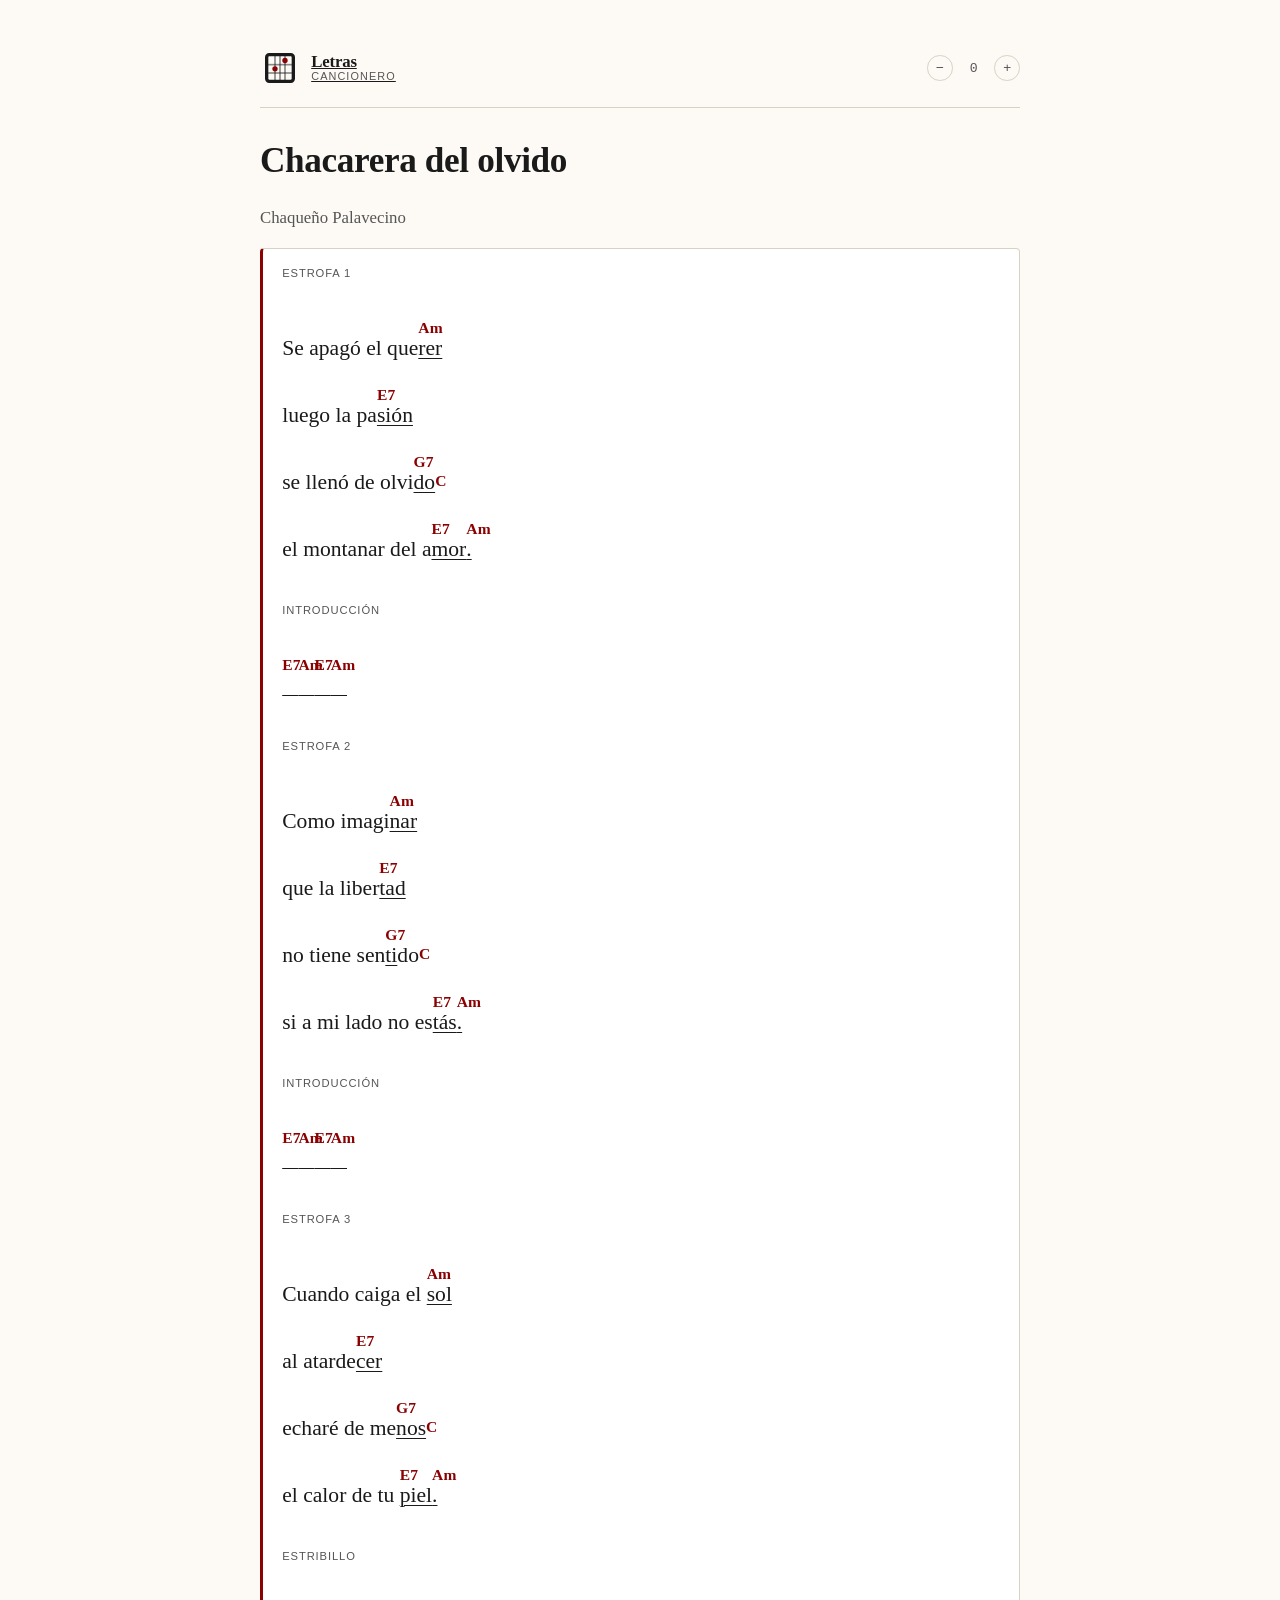
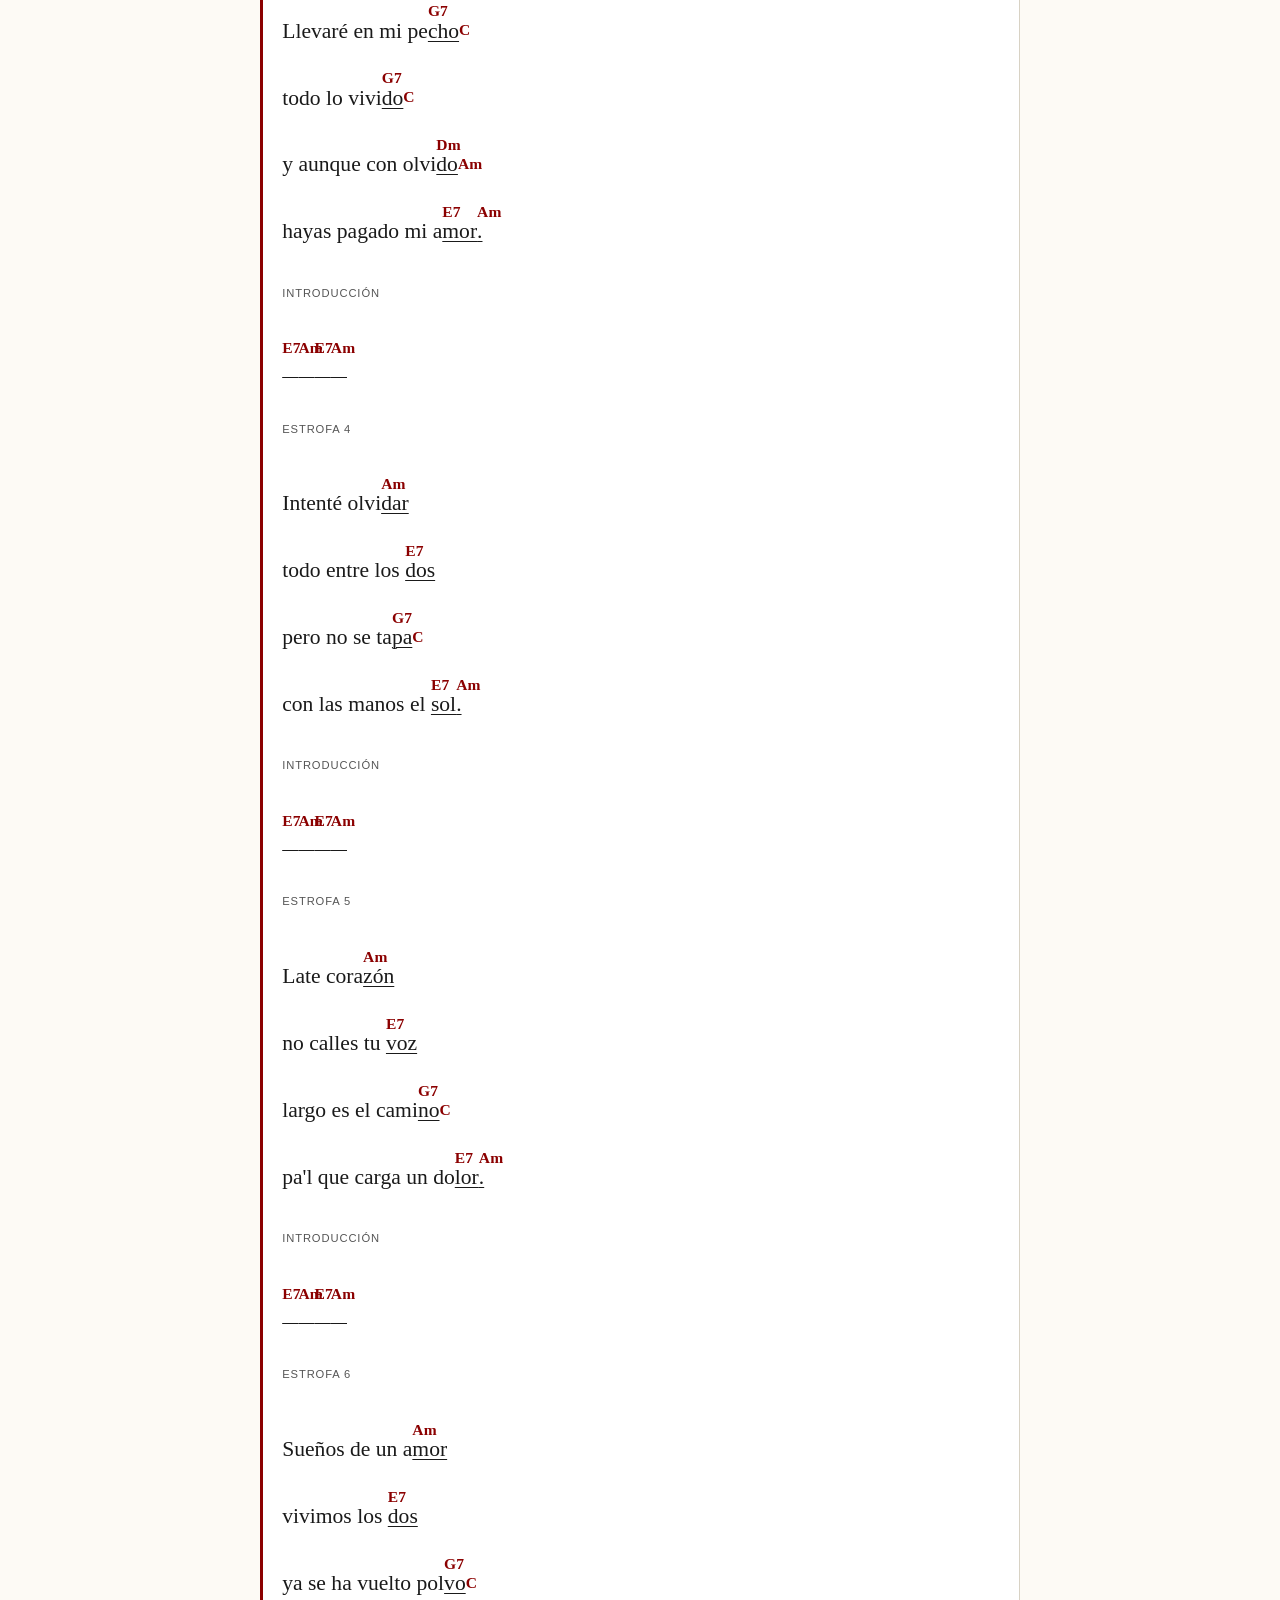
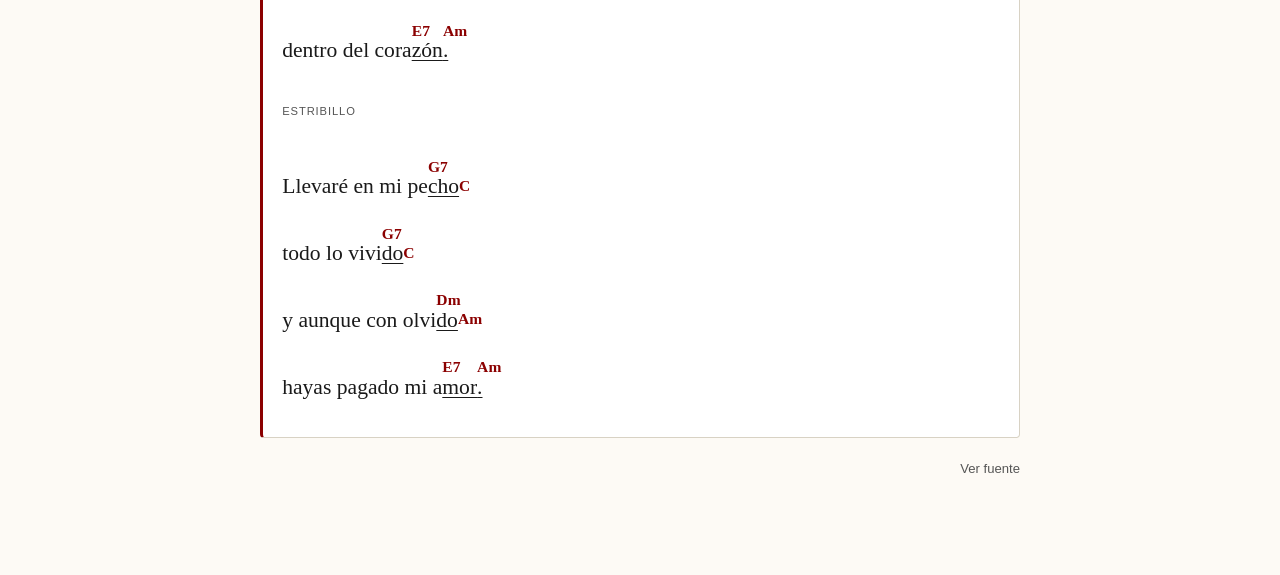
==== songs/chacarera-del-olvido.html @ 648f8d5a "Agregar transpositor y limpiar subtitulos de canciones" ====
<!DOCTYPE html>
<html lang="es">
<head>
  <meta charset="UTF-8">
  <meta name="viewport" content="width=device-width, initial-scale=1.0">
  <title>Chacarera del olvido · Letras</title>
  <link rel="stylesheet" href="../assets/site.css">
  <script src="../assets/song-sheet.js" defer></script>
</head>
<body>

<header class="site-header">
  <a class="brand" href="../index.html" title="Volver al índice">
    <svg class="logo" viewBox="0 0 48 48" aria-hidden="true">
      <rect class="frame" x="8" y="8" width="32" height="32" rx="3"/>
      <line class="string" x1="18" y1="8" x2="18" y2="40"/>
      <line class="string" x1="24" y1="8" x2="24" y2="40"/>
      <line class="string" x1="30" y1="8" x2="30" y2="40"/>
      <line class="string" x1="8" y1="20" x2="40" y2="20"/>
      <line class="string" x1="8" y1="30" x2="40" y2="30"/>
      <circle class="dot" cx="18" cy="25" r="3.2"/>
      <circle class="dot" cx="30" cy="15" r="3.2"/>
    </svg>
    <span class="wordmark">Letras<small>cancionero</small></span>
  </a>
</header>

<h1>Chacarera del olvido</h1>
<p class="lead">Chaqueño Palavecino</p>

<!-- Letra provista por el usuario y versión armónica consolidada a partir de
     Cifra Club / chaqueno-palavecino/chacarera-del-olvido.
     La página pública consultada muestra una versión en A con errores de
     render y otra versión coherente en Am; se usa esta última.
     Acordes usados: Am, E7, G7, C, Dm. -->
<song-sheet>
<div class="letra">
  <p class="estrofa">
    <span class="seccion">Estrofa 1</span>
    Se apagó el que<span class="sobre"><span class="c">Am</span>rer</span><br>
    luego la pa<span class="sobre"><span class="c">E7</span>sión</span><br>
    se llenó de olvi<span class="sobre"><span class="c">G7</span>do</span><span class="sobre"><span class="c">C</span></span><br>
    el montanar del a<span class="sobre"><span class="c">E7</span>mor</span><span class="sobre"><span class="c">Am</span>.</span>
  </p>
  <p class="estrofa">
    <span class="seccion">Introducción</span>
    <span class="sobre"><span class="c">E7</span>&nbsp;&nbsp;&nbsp;</span><span class="sobre"><span class="c">Am</span>&nbsp;&nbsp;&nbsp;</span><span class="sobre"><span class="c">E7</span>&nbsp;&nbsp;&nbsp;</span><span class="sobre"><span class="c">Am</span>&nbsp;&nbsp;&nbsp;</span>
  </p>
  <p class="estrofa">
    <span class="seccion">Estrofa 2</span>
    Como imagi<span class="sobre"><span class="c">Am</span>nar</span><br>
    que la liber<span class="sobre"><span class="c">E7</span>tad</span><br>
    no tiene sen<span class="sobre"><span class="c">G7</span>ti</span>do<span class="sobre"><span class="c">C</span></span><br>
    si a mi lado no es<span class="sobre"><span class="c">E7</span>tás</span><span class="sobre"><span class="c">Am</span>.</span>
  </p>
  <p class="estrofa">
    <span class="seccion">Introducción</span>
    <span class="sobre"><span class="c">E7</span>&nbsp;&nbsp;&nbsp;</span><span class="sobre"><span class="c">Am</span>&nbsp;&nbsp;&nbsp;</span><span class="sobre"><span class="c">E7</span>&nbsp;&nbsp;&nbsp;</span><span class="sobre"><span class="c">Am</span>&nbsp;&nbsp;&nbsp;</span>
  </p>
  <p class="estrofa">
    <span class="seccion">Estrofa 3</span>
    Cuando caiga el <span class="sobre"><span class="c">Am</span>sol</span><br>
    al atarde<span class="sobre"><span class="c">E7</span>cer</span><br>
    echaré de me<span class="sobre"><span class="c">G7</span>nos</span><span class="sobre"><span class="c">C</span></span><br>
    el calor de tu <span class="sobre"><span class="c">E7</span>piel</span><span class="sobre"><span class="c">Am</span>.</span>
  </p>
  <p class="estrofa">
    <span class="seccion">Estribillo</span>
    Llevaré en mi pe<span class="sobre"><span class="c">G7</span>cho</span><span class="sobre"><span class="c">C</span></span><br>
    todo lo vivi<span class="sobre"><span class="c">G7</span>do</span><span class="sobre"><span class="c">C</span></span><br>
    y aunque con olvi<span class="sobre"><span class="c">Dm</span>do</span><span class="sobre"><span class="c">Am</span></span><br>
    hayas pagado mi a<span class="sobre"><span class="c">E7</span>mor</span><span class="sobre"><span class="c">Am</span>.</span>
  </p>
  <p class="estrofa">
    <span class="seccion">Introducción</span>
    <span class="sobre"><span class="c">E7</span>&nbsp;&nbsp;&nbsp;</span><span class="sobre"><span class="c">Am</span>&nbsp;&nbsp;&nbsp;</span><span class="sobre"><span class="c">E7</span>&nbsp;&nbsp;&nbsp;</span><span class="sobre"><span class="c">Am</span>&nbsp;&nbsp;&nbsp;</span>
  </p>
  <p class="estrofa">
    <span class="seccion">Estrofa 4</span>
    Intenté olvi<span class="sobre"><span class="c">Am</span>dar</span><br>
    todo entre los <span class="sobre"><span class="c">E7</span>dos</span><br>
    pero no se ta<span class="sobre"><span class="c">G7</span>pa</span><span class="sobre"><span class="c">C</span></span><br>
    con las manos el <span class="sobre"><span class="c">E7</span>sol</span><span class="sobre"><span class="c">Am</span>.</span>
  </p>
  <p class="estrofa">
    <span class="seccion">Introducción</span>
    <span class="sobre"><span class="c">E7</span>&nbsp;&nbsp;&nbsp;</span><span class="sobre"><span class="c">Am</span>&nbsp;&nbsp;&nbsp;</span><span class="sobre"><span class="c">E7</span>&nbsp;&nbsp;&nbsp;</span><span class="sobre"><span class="c">Am</span>&nbsp;&nbsp;&nbsp;</span>
  </p>
  <p class="estrofa">
    <span class="seccion">Estrofa 5</span>
    Late cora<span class="sobre"><span class="c">Am</span>zón</span><br>
    no calles tu <span class="sobre"><span class="c">E7</span>voz</span><br>
    largo es el cami<span class="sobre"><span class="c">G7</span>no</span><span class="sobre"><span class="c">C</span></span><br>
    pa'l que carga un do<span class="sobre"><span class="c">E7</span>lor</span><span class="sobre"><span class="c">Am</span>.</span>
  </p>
  <p class="estrofa">
    <span class="seccion">Introducción</span>
    <span class="sobre"><span class="c">E7</span>&nbsp;&nbsp;&nbsp;</span><span class="sobre"><span class="c">Am</span>&nbsp;&nbsp;&nbsp;</span><span class="sobre"><span class="c">E7</span>&nbsp;&nbsp;&nbsp;</span><span class="sobre"><span class="c">Am</span>&nbsp;&nbsp;&nbsp;</span>
  </p>
  <p class="estrofa">
    <span class="seccion">Estrofa 6</span>
    Sueños de un a<span class="sobre"><span class="c">Am</span>mor</span><br>
    vivimos los <span class="sobre"><span class="c">E7</span>dos</span><br>
    ya se ha vuelto pol<span class="sobre"><span class="c">G7</span>vo</span><span class="sobre"><span class="c">C</span></span><br>
    dentro del cora<span class="sobre"><span class="c">E7</span>zón</span><span class="sobre"><span class="c">Am</span>.</span>
  </p>
  <p class="estrofa">
    <span class="seccion">Estribillo</span>
    Llevaré en mi pe<span class="sobre"><span class="c">G7</span>cho</span><span class="sobre"><span class="c">C</span></span><br>
    todo lo vivi<span class="sobre"><span class="c">G7</span>do</span><span class="sobre"><span class="c">C</span></span><br>
    y aunque con olvi<span class="sobre"><span class="c">Dm</span>do</span><span class="sobre"><span class="c">Am</span></span><br>
    hayas pagado mi a<span class="sobre"><span class="c">E7</span>mor</span><span class="sobre"><span class="c">Am</span>.</span>
  </p>
</div>
</song-sheet>

<p class="source-link"><a href="https://www.cifraclub.com/chaqueno-palavecino/chacarera-del-olvido/">Ver fuente</a></p>

</body>
</html>
---- assets/site.css ----
/* Stylesheet for "letras" — cancionero: letras de canciones con acordes.
   Header + índice adaptados de assets/lesson.css del proyecto "acordes";
   el estilo del cancionero en sí vive encapsulado en song-sheet.js. */

:root {
  --ink: #1a1a1a;
  --ink-soft: #555;
  --paper: #fdfaf5;
  --rule: #d8d2c4;
  --accent: #8b0000;
  --mono: ui-monospace, "SF Mono", Menlo, Consolas, monospace;
  --serif: "Iowan Old Style", "Palatino Linotype", Palatino, Georgia, serif;
  --sans: -apple-system, BlinkMacSystemFont, "Helvetica Neue", Arial, sans-serif;
  --max-width: 760px;
}

html { background: var(--paper); }

body {
  font-family: var(--serif);
  color: var(--ink);
  background: var(--paper);
  max-width: var(--max-width);
  margin: 3rem auto 6rem;
  padding: 0 1.5rem;
  line-height: 1.55;
  font-size: 19px;
}

a { color: var(--accent); }

/* ----- Header / logo ----- */

.site-header {
  display: flex;
  align-items: center;
  justify-content: space-between;
  gap: 0.7rem;
  padding-bottom: 1.2rem;
  margin-bottom: 1.6rem;
  border-bottom: 1px solid var(--rule);
}
.site-header a.brand {
  display: inline-flex;
  align-items: center;
  gap: 0.7rem;
  border-bottom: none;
  color: var(--ink);
}
.site-header a.brand:hover { color: var(--accent); }
.site-header .logo {
  width: 40px;
  height: 40px;
  flex: none;
  display: block;
}
.site-header .logo .frame { fill: none; stroke: currentColor; stroke-width: 4; }
.site-header .logo .string { stroke: currentColor; stroke-width: 2; opacity: 0.5; }
.site-header .logo .dot { fill: var(--accent); }
.site-header .wordmark {
  font-family: var(--serif);
  font-weight: 600;
  font-size: 1.05rem;
  letter-spacing: -0.01em;
  line-height: 1.1;
}
.site-header .wordmark small {
  display: block;
  font-family: var(--sans);
  font-weight: 400;
  font-size: 0.68rem;
  text-transform: uppercase;
  letter-spacing: 0.1em;
  color: var(--ink-soft);
}

/* ----- Widget de transposición (inyectado por song-sheet.js en el header) ----- */

.site-header .transpose {
  display: flex;
  align-items: center;
  gap: 0.25rem;
  font-family: var(--sans);
}
.site-header .transpose button {
  appearance: none;
  border: 1px solid var(--rule);
  background: transparent;
  color: var(--ink-soft);
  cursor: pointer;
  padding: 0;
}
.site-header .transpose .t-down,
.site-header .transpose .t-up {
  width: 1.6rem;
  height: 1.6rem;
  line-height: 1;
  border-radius: 50%;
  font-size: 0.85rem;
  display: inline-flex;
  align-items: center;
  justify-content: center;
}
.site-header .transpose .t-current {
  width: 2.1rem;
  border: none;
  text-align: center;
  font-family: var(--mono);
  font-variant-numeric: tabular-nums;
  font-size: 0.82rem;
  border-radius: 4px;
}
.site-header .transpose button:hover,
.site-header .transpose button:focus-visible {
  color: var(--accent);
  outline: none;
}
.site-header .transpose .t-down:hover,
.site-header .transpose .t-up:hover,
.site-header .transpose .t-down:focus-visible,
.site-header .transpose .t-up:focus-visible {
  border-color: currentColor;
}

@media print { .site-header { display: none; } }

h1, h2, h3 { font-weight: 600; letter-spacing: -0.01em; }
h1 { font-size: 2.2rem; margin: 0 0 0.2rem; }
h2 { font-size: 1.4rem; margin: 2.5rem 0 0.8rem; border-bottom: 1px solid var(--rule); padding-bottom: 0.3rem; }

.lead { color: var(--ink-soft); font-size: 1.05rem; }

.source-link {
  margin: 1rem 0 0;
  font-family: var(--sans);
  font-size: 0.82rem;
  color: var(--ink-soft);
  text-align: right;
}

.source-link a {
  color: inherit;
  text-decoration: none;
  border-bottom: 1px solid transparent;
}

.source-link a:hover,
.source-link a:focus-visible {
  color: var(--accent);
  border-bottom-color: currentColor;
}

@media print { .source-link { display: none; } }

/* ----- Índice de canciones ----- */

.toc { list-style: none; padding: 0; margin: 1.5rem 0; }
.toc li {
  border-bottom: 1px solid var(--rule);
  padding: 1rem 0;
  display: grid;
  grid-template-columns: 2.4rem 1fr;
  gap: 0.4rem 0.9rem;
  align-items: baseline;
}
.toc .num {
  font-family: var(--mono);
  font-size: 0.95rem;
  color: var(--ink-soft);
}
.toc .title { font-size: 1.2rem; font-weight: 600; }
.toc .title a { border-bottom: none; }
.toc .desc { grid-column: 2; color: var(--ink-soft); font-size: 0.95rem; margin: 0; }
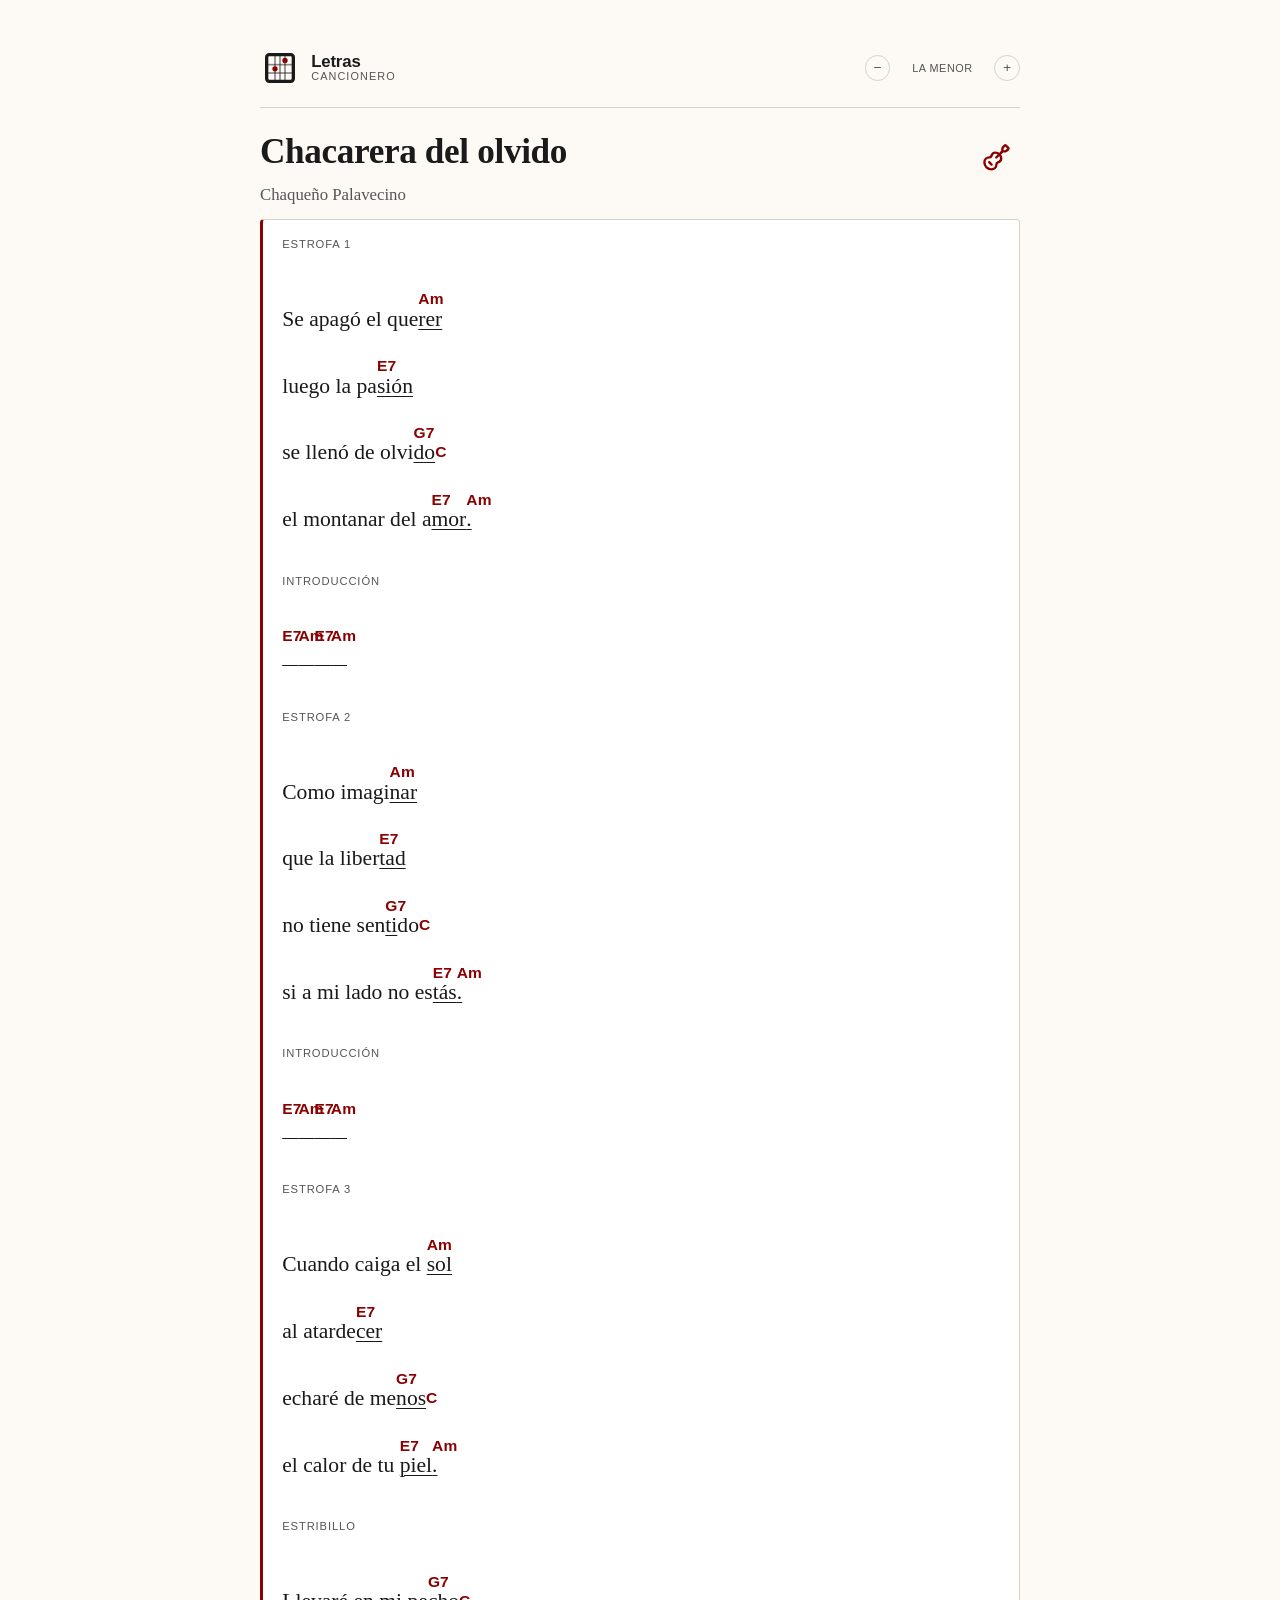
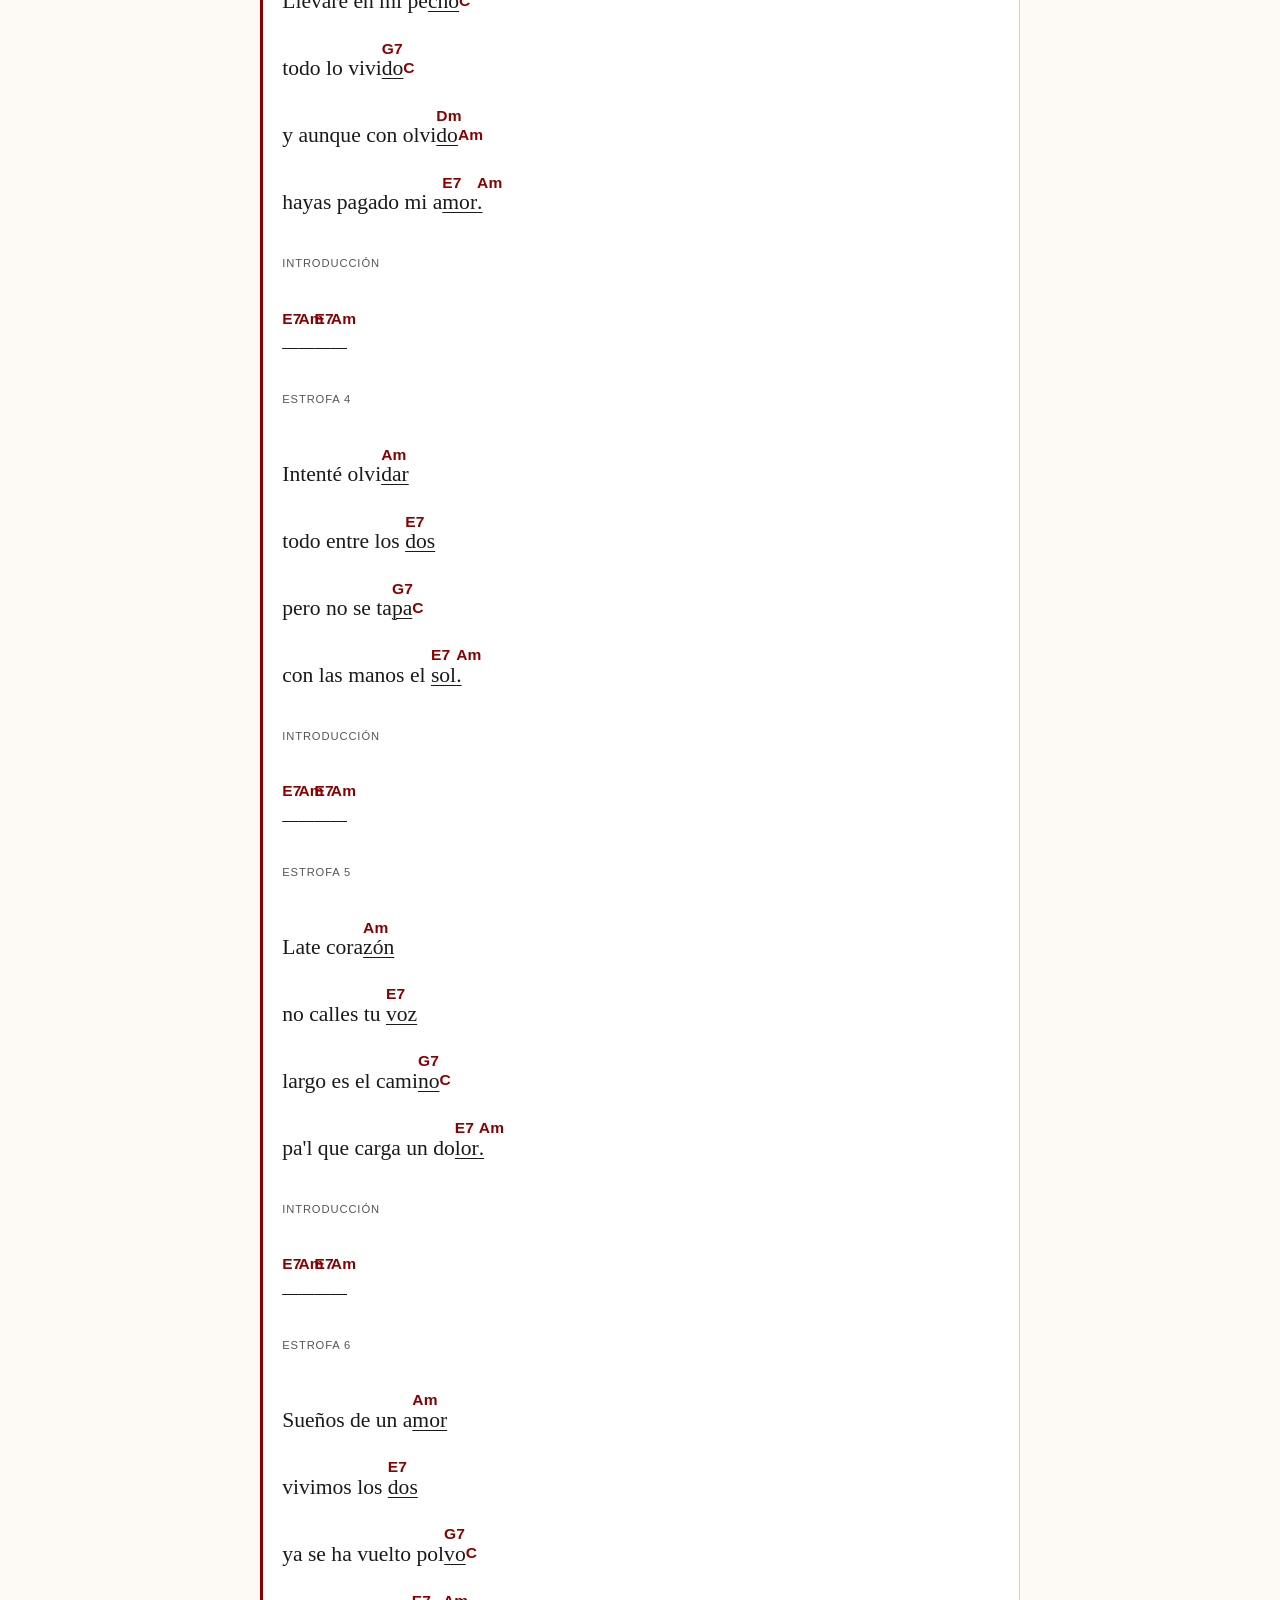
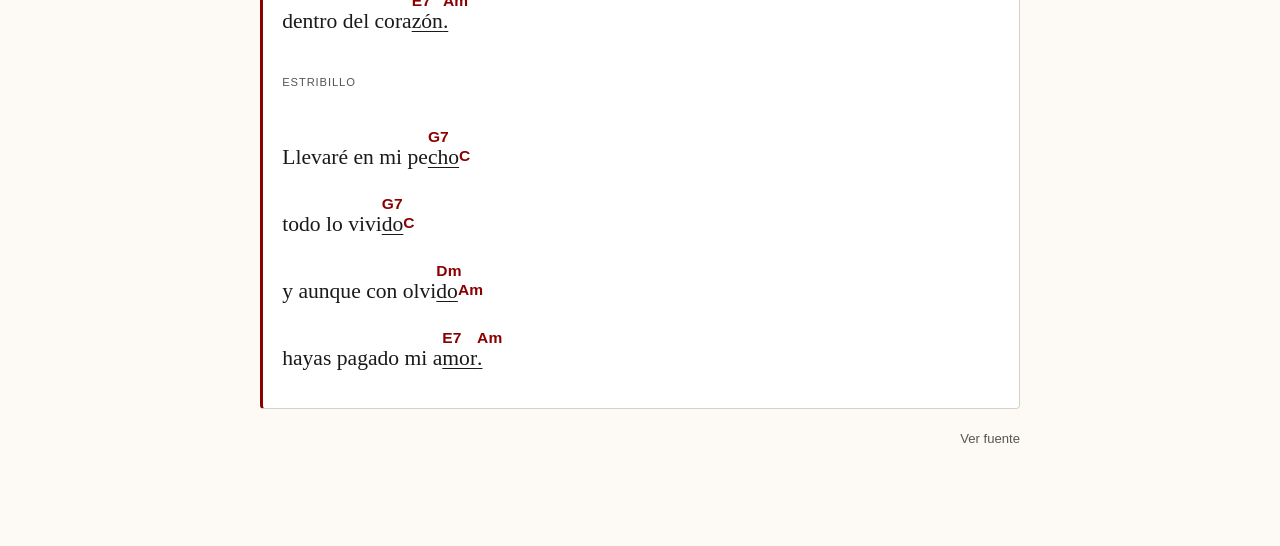
==== commit 8c4e1486: "Actualizar song-sheet y páginas del cancionero" ====
--- a/songs/chacarera-del-olvido.html
+++ b/songs/chacarera-del-olvido.html
@@ -33,7 +33,7 @@
      La página pública consultada muestra una versión en A con errores de
      render y otra versión coherente en Am; se usa esta última.
      Acordes usados: Am, E7, G7, C, Dm. -->
-<song-sheet>
+<song-sheet data-key="La menor">
 <div class="letra">
   <p class="estrofa">
     <span class="seccion">Estrofa 1</span>
--- a/assets/site.css
+++ b/assets/site.css
@@ -45,6 +45,7 @@
   align-items: center;
   gap: 0.7rem;
   border-bottom: none;
+  text-decoration: none;
   color: var(--ink);
 }
 .site-header a.brand:hover { color: var(--accent); }
@@ -58,7 +59,7 @@
 .site-header .logo .string { stroke: currentColor; stroke-width: 2; opacity: 0.5; }
 .site-header .logo .dot { fill: var(--accent); }
 .site-header .wordmark {
-  font-family: var(--serif);
+  font-family: var(--sans);
   font-weight: 600;
   font-size: 1.05rem;
   letter-spacing: -0.01em;
@@ -102,13 +103,17 @@
   justify-content: center;
 }
 .site-header .transpose .t-current {
-  width: 2.1rem;
+  width: 6rem;
   border: none;
   text-align: center;
-  font-family: var(--mono);
-  font-variant-numeric: tabular-nums;
-  font-size: 0.82rem;
+  font-family: var(--sans);
+  font-size: 0.68rem;
+  text-transform: uppercase;
+  letter-spacing: 0.05em;
   border-radius: 4px;
+  white-space: nowrap;
+  overflow: hidden;
+  text-overflow: ellipsis;
 }
 .site-header .transpose button:hover,
 .site-header .transpose button:focus-visible {
@@ -125,10 +130,54 @@
 @media print { .site-header { display: none; } }
 
 h1, h2, h3 { font-weight: 600; letter-spacing: -0.01em; }
-h1 { font-size: 2.2rem; margin: 0 0 0.2rem; }
+h1 { font-size: 2.2rem; margin: 0 0 0.08rem; line-height: 1.05; }
 h2 { font-size: 1.4rem; margin: 2.5rem 0 0.8rem; border-bottom: 1px solid var(--rule); padding-bottom: 0.3rem; }
 
-.lead { color: var(--ink-soft); font-size: 1.05rem; }
+.song-titlebar {
+  display: flex;
+  align-items: flex-start;
+  justify-content: space-between;
+  gap: 1rem;
+  margin: 0 0 0.2rem;
+}
+
+.song-titlebar h1 {
+  margin: 0;
+}
+
+.chord-toggle {
+  appearance: none;
+  background: transparent;
+  border: none;
+  box-shadow: none;
+  color: var(--ink-soft);
+  cursor: pointer;
+  border-radius: 999px;
+  padding: 0;
+  flex: none;
+  width: 3rem;
+  height: 3rem;
+  display: inline-flex;
+  align-items: center;
+  justify-content: center;
+}
+
+.chord-toggle svg {
+  width: 1.8rem;
+  height: 1.8rem;
+}
+
+.chord-toggle:hover,
+.chord-toggle:focus-visible {
+  color: var(--accent);
+  outline: none;
+}
+
+.chord-toggle[aria-pressed="true"] {
+  color: var(--accent);
+}
+
+.lead { color: var(--ink-soft); font-size: 1.05rem; margin: 0 0 0.65rem; line-height: 1.15; }
 
 .source-link {
   margin: 1rem 0 0;
@@ -171,3 +220,15 @@
 .toc .title { font-size: 1.2rem; font-weight: 600; }
 .toc .title a { border-bottom: none; }
 .toc .desc { grid-column: 2; color: var(--ink-soft); font-size: 0.95rem; margin: 0; }
+
+@media (max-width: 640px) {
+  .song-titlebar {
+    align-items: stretch;
+    flex-direction: column;
+    gap: 0.6rem;
+  }
+
+  .chord-toggle {
+    align-self: flex-start;
+  }
+}
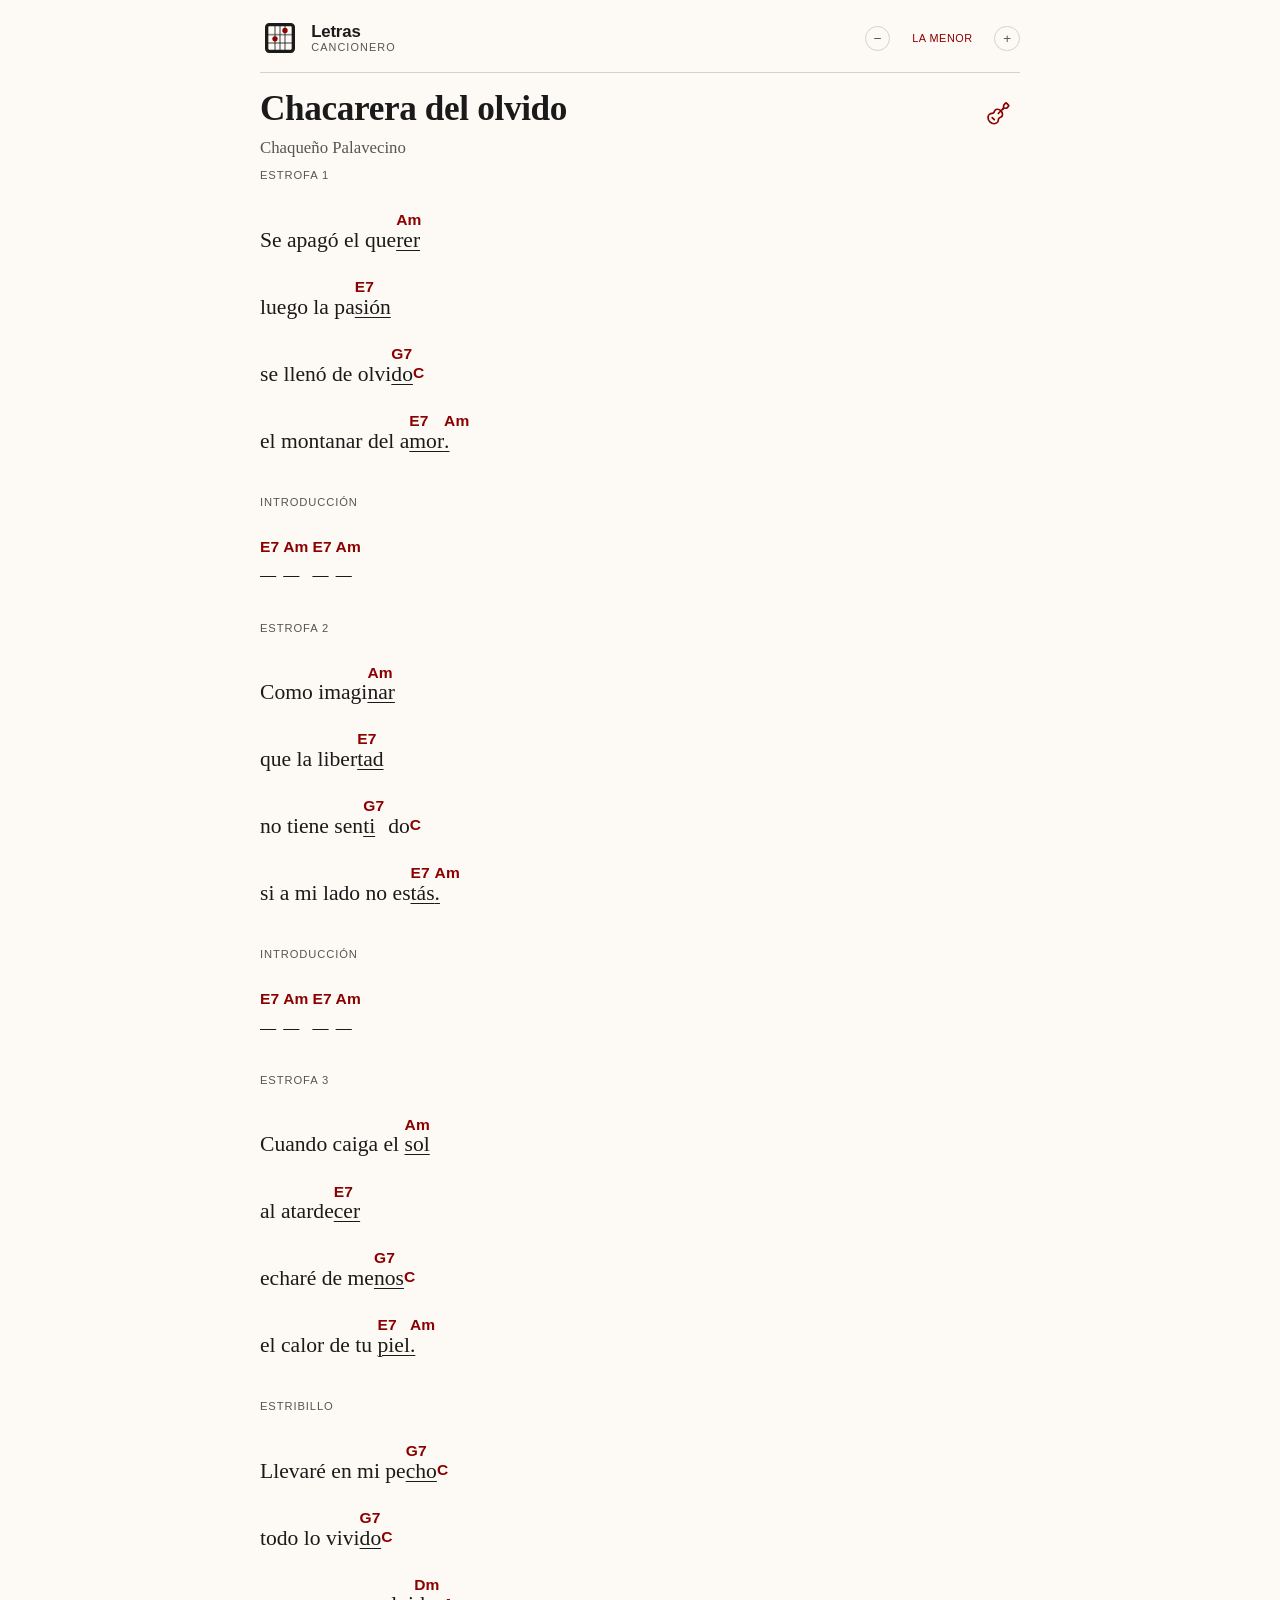
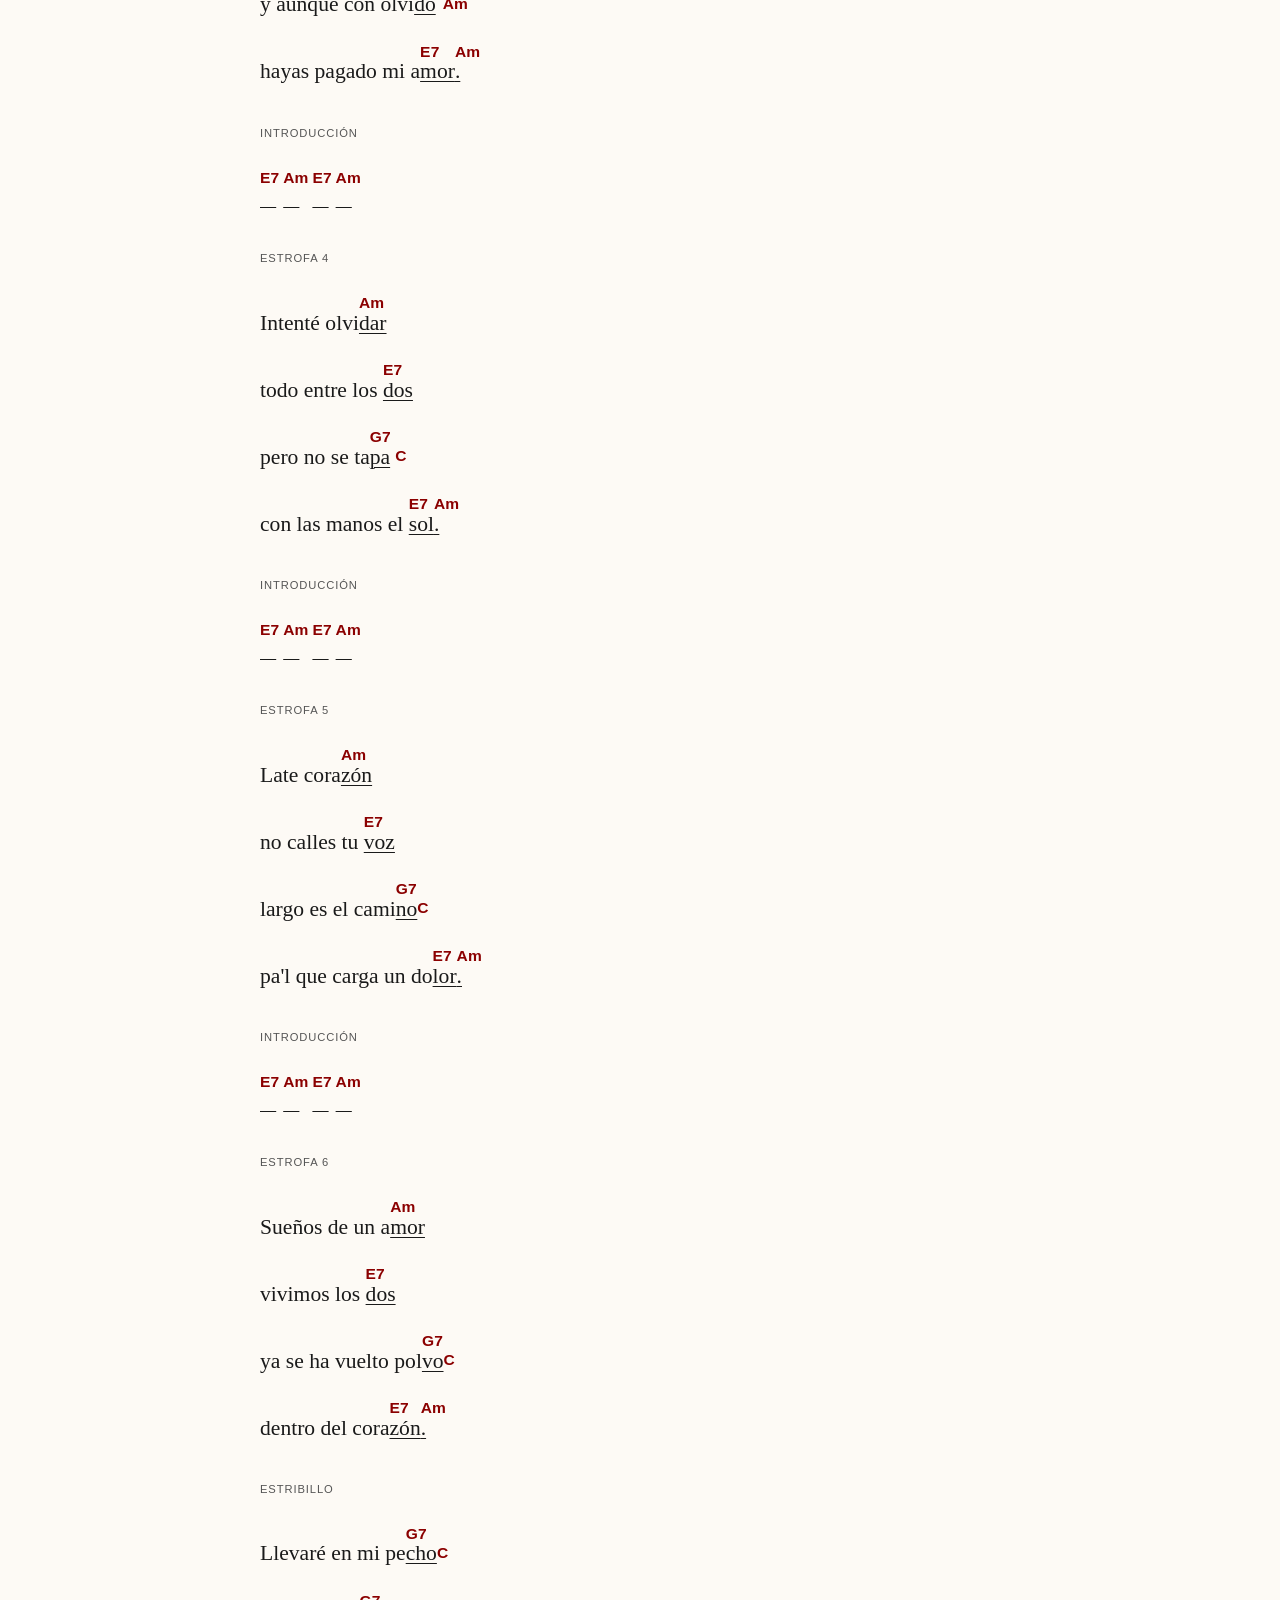
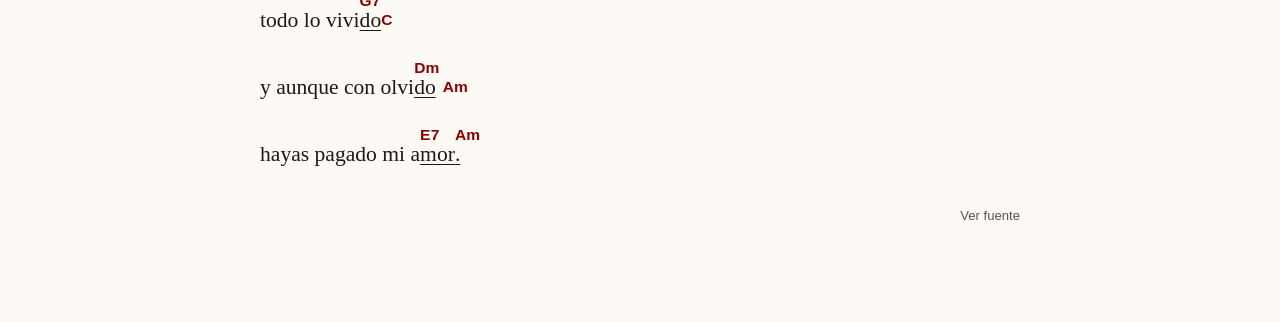
==== commit 34f2ce36: "Agrega diagramas de acordes en modal al hacer click Extrae el renderer SVG (svguitar), la base de ac" ====
--- a/songs/chacarera-del-olvido.html
+++ b/songs/chacarera-del-olvido.html
@@ -5,6 +5,9 @@
   <meta name="viewport" content="width=device-width, initial-scale=1.0">
   <title>Chacarera del olvido · Letras</title>
   <link rel="stylesheet" href="../assets/site.css">
+  <script src="../assets/vendor/svguitar.umd.js" defer></script>
+  <script src="../assets/chords-db.js" defer></script>
+  <script src="../assets/chord-modal.js" defer></script>
   <script src="../assets/song-sheet.js" defer></script>
 </head>
 <body>
--- a/assets/site.css
+++ b/assets/site.css
@@ -21,13 +21,16 @@
   color: var(--ink);
   background: var(--paper);
   max-width: var(--max-width);
-  margin: 3rem auto 6rem;
+  margin: 1.15rem auto 6rem;
   padding: 0 1.5rem;
   line-height: 1.55;
   font-size: 19px;
 }
 
-a { color: var(--accent); }
+a {
+  color: var(--accent);
+  text-decoration: none;
+}
 
 /* ----- Header / logo ----- */
 
@@ -36,8 +39,8 @@
   align-items: center;
   justify-content: space-between;
   gap: 0.7rem;
-  padding-bottom: 1.2rem;
-  margin-bottom: 1.6rem;
+  padding-bottom: 0.85rem;
+  margin-bottom: 1.15rem;
   border-bottom: 1px solid var(--rule);
 }
 .site-header a.brand {
@@ -114,7 +117,9 @@
   white-space: nowrap;
   overflow: hidden;
   text-overflow: ellipsis;
-}
+  color: var(--accent);
+}
+.site-header .transpose .t-current.is-transposed { color: var(--accent-strong, var(--accent)); }
 .site-header .transpose button:hover,
 .site-header .transpose button:focus-visible {
   color: var(--accent);
@@ -143,6 +148,8 @@
 
 .song-titlebar h1 {
   margin: 0;
+  flex: 1 1 auto;
+  min-width: 0;
 }
 
 .chord-toggle {
@@ -154,17 +161,18 @@
   cursor: pointer;
   border-radius: 999px;
   padding: 0;
-  flex: none;
-  width: 3rem;
-  height: 3rem;
+  flex: 0 0 2.7rem;
+  width: 2.7rem;
+  height: 2.7rem;
   display: inline-flex;
   align-items: center;
   justify-content: center;
 }
 
 .chord-toggle svg {
-  width: 1.8rem;
-  height: 1.8rem;
+  width: 1.55rem;
+  height: 1.55rem;
+  stroke-width: 1.65;
 }
 
 .chord-toggle:hover,
@@ -207,28 +215,97 @@
 .toc li {
   border-bottom: 1px solid var(--rule);
   padding: 1rem 0;
-  display: grid;
-  grid-template-columns: 2.4rem 1fr;
-  gap: 0.4rem 0.9rem;
-  align-items: baseline;
-}
-.toc .num {
-  font-family: var(--mono);
-  font-size: 0.95rem;
-  color: var(--ink-soft);
+  display: block;
 }
 .toc .title { font-size: 1.2rem; font-weight: 600; }
 .toc .title a { border-bottom: none; }
-.toc .desc { grid-column: 2; color: var(--ink-soft); font-size: 0.95rem; margin: 0; }
+.toc .desc { color: var(--ink-soft); font-size: 0.95rem; margin: 0.2rem 0 0; }
+
+/* ----- Modal de diagrama de acorde (assets/chord-modal.js) ----- */
+
+.chord-modal-overlay {
+  display: none;
+  position: fixed;
+  inset: 0;
+  background: rgba(26, 26, 26, 0.55);
+  align-items: center;
+  justify-content: center;
+  padding: 1.5rem;
+  z-index: 100;
+}
+.chord-modal-overlay.is-open { display: flex; }
+
+.chord-modal {
+  position: relative;
+  background: var(--paper);
+  border-radius: 10px;
+  box-shadow: 0 12px 40px rgba(0, 0, 0, 0.3);
+  padding: 1.6rem 1.8rem 1.8rem;
+  width: 100%;
+  max-width: 260px;
+  text-align: center;
+}
+
+.chord-modal-close {
+  position: absolute;
+  top: 0.4rem;
+  right: 0.6rem;
+  appearance: none;
+  background: transparent;
+  border: none;
+  font-size: 1.6rem;
+  line-height: 1;
+  color: var(--ink-soft);
+  cursor: pointer;
+  padding: 0.3rem;
+}
+.chord-modal-close:hover,
+.chord-modal-close:focus-visible {
+  color: var(--accent);
+  outline: none;
+}
+
+.chord-modal-name {
+  font-family: var(--sans);
+  font-size: 1.5rem;
+  font-weight: 700;
+  color: var(--accent);
+  margin: 0 0 0.15rem;
+}
+
+.chord-modal-notes {
+  font-family: var(--sans);
+  font-size: 0.82rem;
+  color: var(--ink-soft);
+  margin: 0 0 0.8rem;
+}
+
+.chord-modal-diagram {
+  width: 180px;
+  height: 210px;
+  margin: 0 auto;
+  font-family: var(--sans);
+  font-size: 0.85rem;
+  color: var(--ink-soft);
+  display: flex;
+  align-items: center;
+  justify-content: center;
+}
+.chord-modal-diagram svg {
+  display: block;
+  width: 100%;
+  height: 100%;
+}
 
 @media (max-width: 640px) {
+  body {
+    margin-top: 0.8rem;
+    padding: 0 1rem;
+  }
+
   .song-titlebar {
-    align-items: stretch;
-    flex-direction: column;
-    gap: 0.6rem;
+    align-items: flex-start;
+    flex-direction: row;
+    gap: 0.5rem;
   }
-
-  .chord-toggle {
-    align-self: flex-start;
-  }
-}
+}
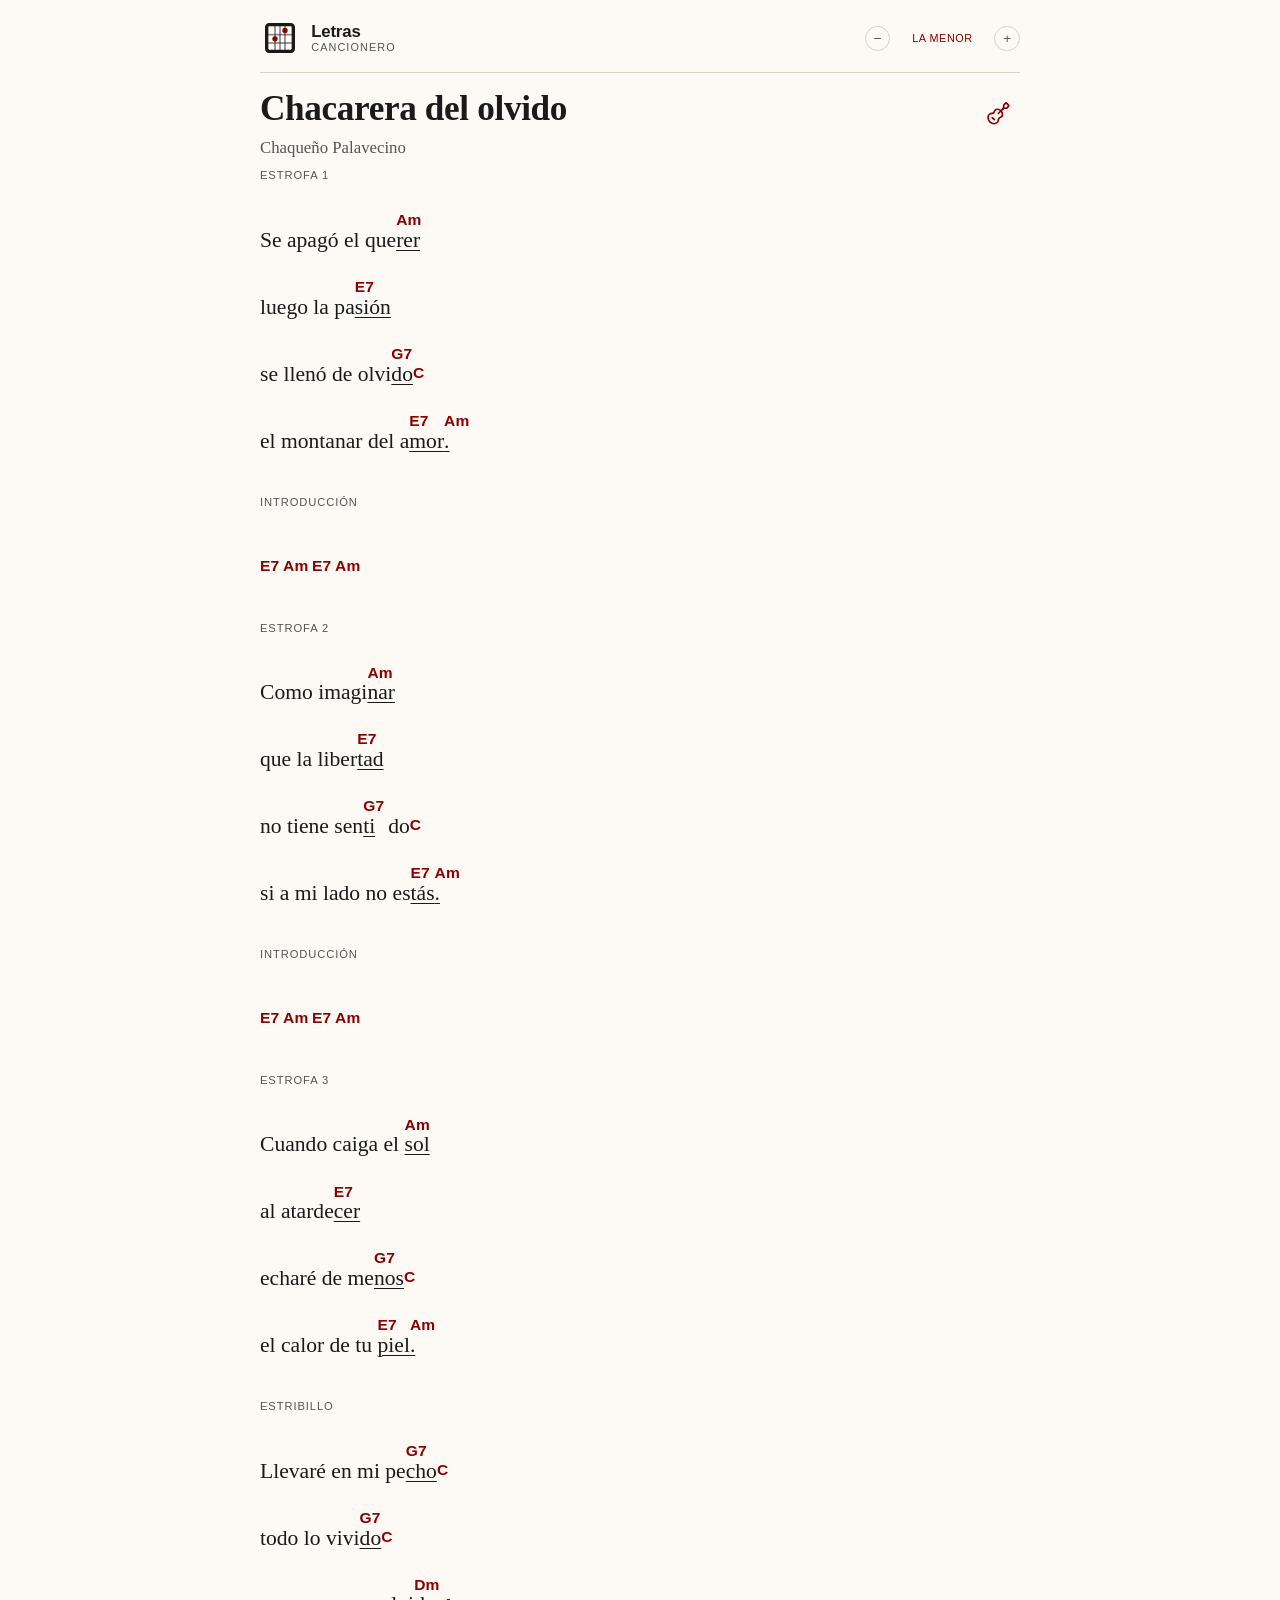
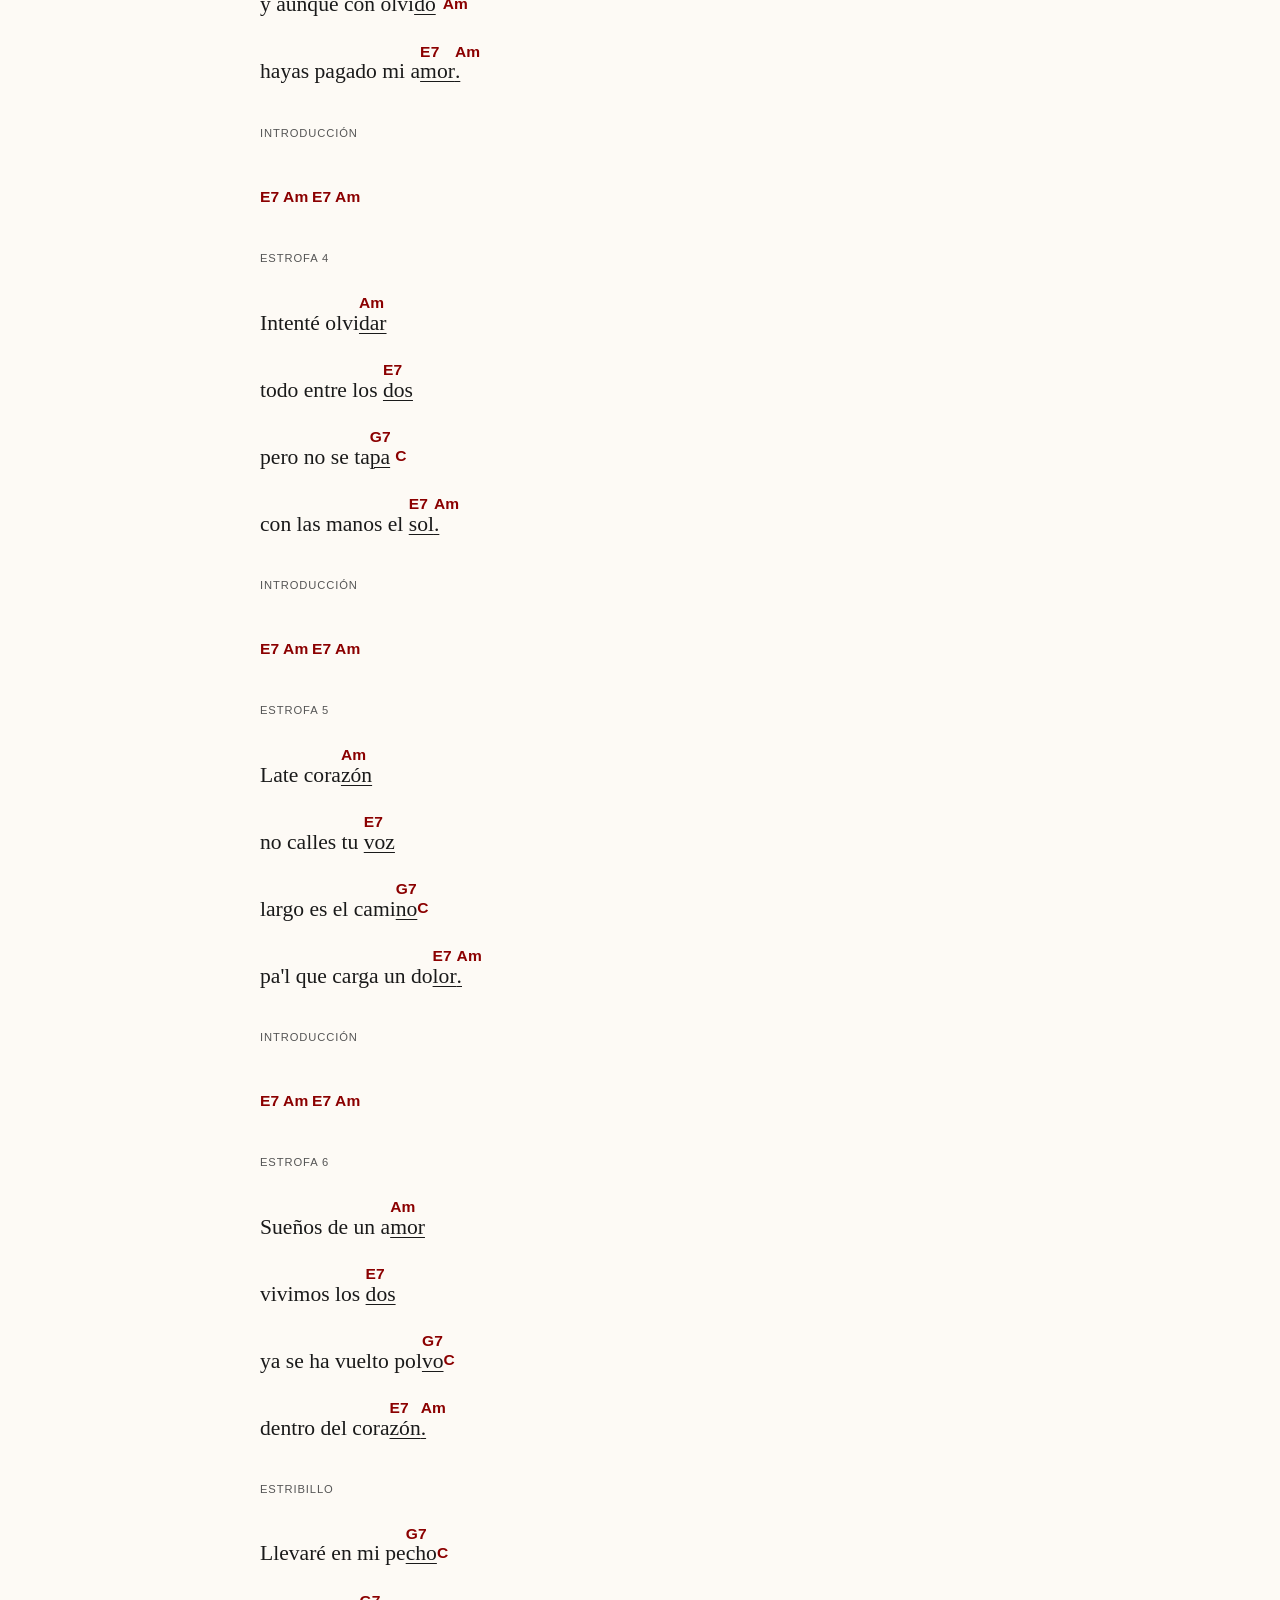
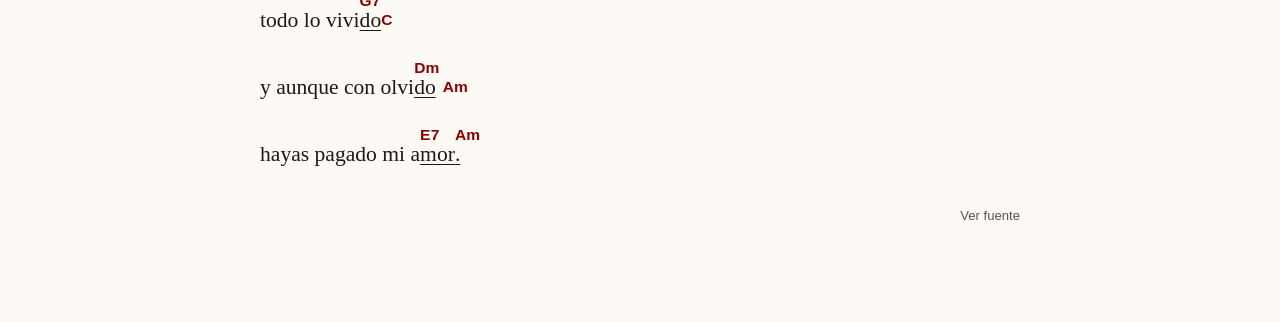
==== commit 8aca878b: "Corrige desalineación de acordes en 8 canciones y agrega skill de auditoría Varias páginas tenían lo" ====
--- a/songs/chacarera-del-olvido.html
+++ b/songs/chacarera-del-olvido.html
@@ -47,7 +47,7 @@
   </p>
   <p class="estrofa">
     <span class="seccion">Introducción</span>
-    <span class="sobre"><span class="c">E7</span>&nbsp;&nbsp;&nbsp;</span><span class="sobre"><span class="c">Am</span>&nbsp;&nbsp;&nbsp;</span><span class="sobre"><span class="c">E7</span>&nbsp;&nbsp;&nbsp;</span><span class="sobre"><span class="c">Am</span>&nbsp;&nbsp;&nbsp;</span>
+    <span class="sobre"><span class="c">E7</span></span><span class="sobre"><span class="c">Am</span></span><span class="sobre"><span class="c">E7</span></span><span class="sobre"><span class="c">Am</span></span>
   </p>
   <p class="estrofa">
     <span class="seccion">Estrofa 2</span>
@@ -58,7 +58,7 @@
   </p>
   <p class="estrofa">
     <span class="seccion">Introducción</span>
-    <span class="sobre"><span class="c">E7</span>&nbsp;&nbsp;&nbsp;</span><span class="sobre"><span class="c">Am</span>&nbsp;&nbsp;&nbsp;</span><span class="sobre"><span class="c">E7</span>&nbsp;&nbsp;&nbsp;</span><span class="sobre"><span class="c">Am</span>&nbsp;&nbsp;&nbsp;</span>
+    <span class="sobre"><span class="c">E7</span></span><span class="sobre"><span class="c">Am</span></span><span class="sobre"><span class="c">E7</span></span><span class="sobre"><span class="c">Am</span></span>
   </p>
   <p class="estrofa">
     <span class="seccion">Estrofa 3</span>
@@ -76,7 +76,7 @@
   </p>
   <p class="estrofa">
     <span class="seccion">Introducción</span>
-    <span class="sobre"><span class="c">E7</span>&nbsp;&nbsp;&nbsp;</span><span class="sobre"><span class="c">Am</span>&nbsp;&nbsp;&nbsp;</span><span class="sobre"><span class="c">E7</span>&nbsp;&nbsp;&nbsp;</span><span class="sobre"><span class="c">Am</span>&nbsp;&nbsp;&nbsp;</span>
+    <span class="sobre"><span class="c">E7</span></span><span class="sobre"><span class="c">Am</span></span><span class="sobre"><span class="c">E7</span></span><span class="sobre"><span class="c">Am</span></span>
   </p>
   <p class="estrofa">
     <span class="seccion">Estrofa 4</span>
@@ -87,7 +87,7 @@
   </p>
   <p class="estrofa">
     <span class="seccion">Introducción</span>
-    <span class="sobre"><span class="c">E7</span>&nbsp;&nbsp;&nbsp;</span><span class="sobre"><span class="c">Am</span>&nbsp;&nbsp;&nbsp;</span><span class="sobre"><span class="c">E7</span>&nbsp;&nbsp;&nbsp;</span><span class="sobre"><span class="c">Am</span>&nbsp;&nbsp;&nbsp;</span>
+    <span class="sobre"><span class="c">E7</span></span><span class="sobre"><span class="c">Am</span></span><span class="sobre"><span class="c">E7</span></span><span class="sobre"><span class="c">Am</span></span>
   </p>
   <p class="estrofa">
     <span class="seccion">Estrofa 5</span>
@@ -98,7 +98,7 @@
   </p>
   <p class="estrofa">
     <span class="seccion">Introducción</span>
-    <span class="sobre"><span class="c">E7</span>&nbsp;&nbsp;&nbsp;</span><span class="sobre"><span class="c">Am</span>&nbsp;&nbsp;&nbsp;</span><span class="sobre"><span class="c">E7</span>&nbsp;&nbsp;&nbsp;</span><span class="sobre"><span class="c">Am</span>&nbsp;&nbsp;&nbsp;</span>
+    <span class="sobre"><span class="c">E7</span></span><span class="sobre"><span class="c">Am</span></span><span class="sobre"><span class="c">E7</span></span><span class="sobre"><span class="c">Am</span></span>
   </p>
   <p class="estrofa">
     <span class="seccion">Estrofa 6</span>
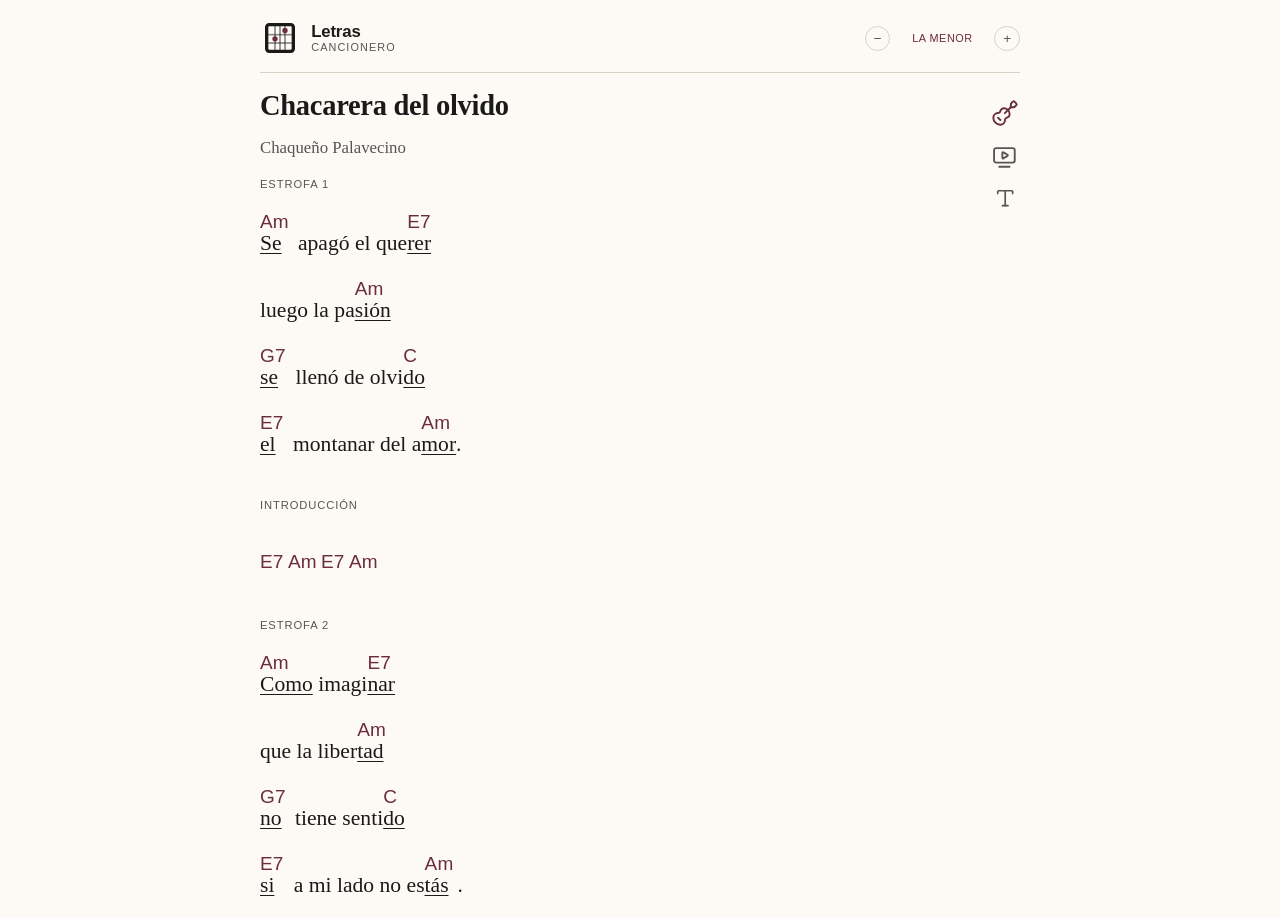
==== commit 7b480fe2: "Fix chord alignment in Chacarera del olvido" ====
--- a/songs/chacarera-del-olvido.html
+++ b/songs/chacarera-del-olvido.html
@@ -31,19 +31,22 @@
 <h1>Chacarera del olvido</h1>
 <p class="lead">Chaqueño Palavecino</p>
 
-<!-- Letra provista por el usuario y versión armónica consolidada a partir de
-     Cifra Club / chaqueno-palavecino/chacarera-del-olvido.
-     La página pública consultada muestra una versión en A con errores de
-     render y otra versión coherente en Am; se usa esta última.
+<!-- Letra auditada contra la versión 3 en Am de Cifra Club:
+     https://www.cifraclub.com/chaqueno-palavecino/chacarera-del-olvido/wttpkk.html
+     Las estrofas y estribillos quedaron reubicados carácter a carácter según
+     las columnas de esa fuente. La línea "hayas pagado mi amor" figura como
+     E7/E7 en el estribillo de esa versión, pero se normaliza a E7/Am por
+     consistencia con el resto de la canción y con la otra versión pública de
+     la misma página. Las introducciones instrumentales se conservan aparte.
      Acordes usados: Am, E7, G7, C, Dm. -->
 <song-sheet data-key="La menor">
 <div class="letra">
   <p class="estrofa">
     <span class="seccion">Estrofa 1</span>
-    Se apagó el que<span class="sobre"><span class="c">Am</span>rer</span><br>
-    luego la pa<span class="sobre"><span class="c">E7</span>sión</span><br>
-    se llenó de olvi<span class="sobre"><span class="c">G7</span>do</span><span class="sobre"><span class="c">C</span></span><br>
-    el montanar del a<span class="sobre"><span class="c">E7</span>mor</span><span class="sobre"><span class="c">Am</span>.</span>
+    <span class="sobre"><span class="c">Am</span>Se</span> apagó el que<span class="sobre"><span class="c">E7</span>rer</span><br>
+    luego la pa<span class="sobre"><span class="c">Am</span>sión</span><br>
+    <span class="sobre"><span class="c">G7</span>se</span> llenó de olvi<span class="sobre"><span class="c">C</span>do</span><br>
+    <span class="sobre"><span class="c">E7</span>el</span> montanar del a<span class="sobre"><span class="c">Am</span>mor</span>.
   </p>
   <p class="estrofa">
     <span class="seccion">Introducción</span>
@@ -51,10 +54,10 @@
   </p>
   <p class="estrofa">
     <span class="seccion">Estrofa 2</span>
-    Como imagi<span class="sobre"><span class="c">Am</span>nar</span><br>
-    que la liber<span class="sobre"><span class="c">E7</span>tad</span><br>
-    no tiene sen<span class="sobre"><span class="c">G7</span>ti</span>do<span class="sobre"><span class="c">C</span></span><br>
-    si a mi lado no es<span class="sobre"><span class="c">E7</span>tás</span><span class="sobre"><span class="c">Am</span>.</span>
+    <span class="sobre"><span class="c">Am</span>Como</span> imagi<span class="sobre"><span class="c">E7</span>nar</span><br>
+    que la liber<span class="sobre"><span class="c">Am</span>tad</span><br>
+    <span class="sobre"><span class="c">G7</span>no</span> tiene senti<span class="sobre"><span class="c">C</span>do</span><br>
+    <span class="sobre"><span class="c">E7</span>si</span> a mi lado no es<span class="sobre"><span class="c">Am</span>tás</span>.
   </p>
   <p class="estrofa">
     <span class="seccion">Introducción</span>
@@ -62,17 +65,17 @@
   </p>
   <p class="estrofa">
     <span class="seccion">Estrofa 3</span>
-    Cuando caiga el <span class="sobre"><span class="c">Am</span>sol</span><br>
-    al atarde<span class="sobre"><span class="c">E7</span>cer</span><br>
-    echaré de me<span class="sobre"><span class="c">G7</span>nos</span><span class="sobre"><span class="c">C</span></span><br>
-    el calor de tu <span class="sobre"><span class="c">E7</span>piel</span><span class="sobre"><span class="c">Am</span>.</span>
+    <span class="sobre"><span class="c">Am</span>Cuando</span> caiga el <span class="sobre"><span class="c">E7</span>sol</span><br>
+    al atarde<span class="sobre"><span class="c">Am</span>cer</span><br>
+    <span class="sobre"><span class="c">G7</span>echaré</span> de me<span class="sobre"><span class="c">C</span>nos</span><br>
+    <span class="sobre"><span class="c">E7</span>el</span> calor de tu <span class="sobre"><span class="c">Am</span>piel</span>.
   </p>
   <p class="estrofa">
     <span class="seccion">Estribillo</span>
-    Llevaré en mi pe<span class="sobre"><span class="c">G7</span>cho</span><span class="sobre"><span class="c">C</span></span><br>
-    todo lo vivi<span class="sobre"><span class="c">G7</span>do</span><span class="sobre"><span class="c">C</span></span><br>
-    y aunque con olvi<span class="sobre"><span class="c">Dm</span>do</span><span class="sobre"><span class="c">Am</span></span><br>
-    hayas pagado mi a<span class="sobre"><span class="c">E7</span>mor</span><span class="sobre"><span class="c">Am</span>.</span>
+    <span class="sobre"><span class="c">G7</span>Llevaré</span> en mi pe<span class="sobre"><span class="c">C</span>cho</span><br>
+    <span class="sobre"><span class="c">G7</span>todo</span> lo vivi<span class="sobre"><span class="c">C</span>do</span><br>
+    <span class="sobre"><span class="c">Dm</span>y</span> aunque con olvi<span class="sobre"><span class="c">Am</span>do</span><br>
+    <span class="sobre"><span class="c">E7</span>hayas</span> pagado mi a<span class="sobre"><span class="c">Am</span>mor</span>.
   </p>
   <p class="estrofa">
     <span class="seccion">Introducción</span>
@@ -80,10 +83,10 @@
   </p>
   <p class="estrofa">
     <span class="seccion">Estrofa 4</span>
-    Intenté olvi<span class="sobre"><span class="c">Am</span>dar</span><br>
-    todo entre los <span class="sobre"><span class="c">E7</span>dos</span><br>
-    pero no se ta<span class="sobre"><span class="c">G7</span>pa</span><span class="sobre"><span class="c">C</span></span><br>
-    con las manos el <span class="sobre"><span class="c">E7</span>sol</span><span class="sobre"><span class="c">Am</span>.</span>
+    <span class="sobre"><span class="c">Am</span>Intenté</span> olvi<span class="sobre"><span class="c">E7</span>dar</span><br>
+    todo entre los <span class="sobre"><span class="c">Am</span>dos</span><br>
+    <span class="sobre"><span class="c">G7</span>pero</span> no se ta<span class="sobre"><span class="c">C</span>pa</span><br>
+    <span class="sobre"><span class="c">E7</span>con</span> las manos el <span class="sobre"><span class="c">Am</span>sol</span>.
   </p>
   <p class="estrofa">
     <span class="seccion">Introducción</span>
@@ -91,10 +94,10 @@
   </p>
   <p class="estrofa">
     <span class="seccion">Estrofa 5</span>
-    Late cora<span class="sobre"><span class="c">Am</span>zón</span><br>
-    no calles tu <span class="sobre"><span class="c">E7</span>voz</span><br>
-    largo es el cami<span class="sobre"><span class="c">G7</span>no</span><span class="sobre"><span class="c">C</span></span><br>
-    pa'l que carga un do<span class="sobre"><span class="c">E7</span>lor</span><span class="sobre"><span class="c">Am</span>.</span>
+    <span class="sobre"><span class="c">Am</span>Late</span> cora<span class="sobre"><span class="c">E7</span>zón</span><br>
+    no calles tu <span class="sobre"><span class="c">Am</span>voz</span><br>
+    <span class="sobre"><span class="c">G7</span>largo</span> es el cami<span class="sobre"><span class="c">C</span>no</span><br>
+    <span class="sobre"><span class="c">E7</span>pa'l</span> que carga un do<span class="sobre"><span class="c">Am</span>lor</span>.
   </p>
   <p class="estrofa">
     <span class="seccion">Introducción</span>
@@ -102,17 +105,17 @@
   </p>
   <p class="estrofa">
     <span class="seccion">Estrofa 6</span>
-    Sueños de un a<span class="sobre"><span class="c">Am</span>mor</span><br>
-    vivimos los <span class="sobre"><span class="c">E7</span>dos</span><br>
-    ya se ha vuelto pol<span class="sobre"><span class="c">G7</span>vo</span><span class="sobre"><span class="c">C</span></span><br>
-    dentro del cora<span class="sobre"><span class="c">E7</span>zón</span><span class="sobre"><span class="c">Am</span>.</span>
+    <span class="sobre"><span class="c">Am</span>Sueños</span> de un a<span class="sobre"><span class="c">E7</span>mor</span><br>
+    vivimos los <span class="sobre"><span class="c">Am</span>dos</span><br>
+    <span class="sobre"><span class="c">G7</span>ya</span> se ha vuelto pol<span class="sobre"><span class="c">C</span>vo</span><br>
+    <span class="sobre"><span class="c">E7</span>dentro</span> del cora<span class="sobre"><span class="c">Am</span>zón</span>.
   </p>
   <p class="estrofa">
     <span class="seccion">Estribillo</span>
-    Llevaré en mi pe<span class="sobre"><span class="c">G7</span>cho</span><span class="sobre"><span class="c">C</span></span><br>
-    todo lo vivi<span class="sobre"><span class="c">G7</span>do</span><span class="sobre"><span class="c">C</span></span><br>
-    y aunque con olvi<span class="sobre"><span class="c">Dm</span>do</span><span class="sobre"><span class="c">Am</span></span><br>
-    hayas pagado mi a<span class="sobre"><span class="c">E7</span>mor</span><span class="sobre"><span class="c">Am</span>.</span>
+    <span class="sobre"><span class="c">G7</span>Llevaré</span> en mi pe<span class="sobre"><span class="c">C</span>cho</span><br>
+    <span class="sobre"><span class="c">G7</span>todo</span> lo vivi<span class="sobre"><span class="c">C</span>do</span><br>
+    <span class="sobre"><span class="c">Dm</span>y</span> aunque con olvi<span class="sobre"><span class="c">Am</span>do</span><br>
+    <span class="sobre"><span class="c">E7</span>hayas</span> pagado mi a<span class="sobre"><span class="c">Am</span>mor</span>.
   </p>
 </div>
 </song-sheet>
--- a/assets/site.css
+++ b/assets/site.css
@@ -7,14 +7,17 @@
   --ink-soft: #555;
   --paper: #fdfaf5;
   --rule: #d8d2c4;
-  --accent: #8b0000;
+  --accent: #6b2c3e;
   --mono: ui-monospace, "SF Mono", Menlo, Consolas, monospace;
   --serif: "Iowan Old Style", "Palatino Linotype", Palatino, Georgia, serif;
-  --sans: -apple-system, BlinkMacSystemFont, "Helvetica Neue", Arial, sans-serif;
+  --sans:
+    -apple-system, BlinkMacSystemFont, "Helvetica Neue", Arial, sans-serif;
   --max-width: 760px;
 }
 
-html { background: var(--paper); }
+html {
+  background: var(--paper);
+}
 
 body {
   font-family: var(--serif);
@@ -27,6 +30,12 @@
   font-size: 19px;
 }
 
+body.has-song-scroll-region {
+  height: 100vh;
+  overflow: hidden;
+  margin-bottom: 0;
+}
+
 a {
   color: var(--accent);
   text-decoration: none;
@@ -44,23 +53,36 @@
   border-bottom: 1px solid var(--rule);
 }
 .site-header a.brand {
-  display: inline-flex;
-  align-items: center;
-  gap: 0.7rem;
+  display: grid;
+  grid-template-columns: 40px auto;
+  align-items: center;
+  column-gap: 0.7rem;
   border-bottom: none;
   text-decoration: none;
   color: var(--ink);
 }
-.site-header a.brand:hover { color: var(--accent); }
+.site-header a.brand:hover {
+  color: var(--accent);
+}
 .site-header .logo {
   width: 40px;
   height: 40px;
   flex: none;
   display: block;
 }
-.site-header .logo .frame { fill: none; stroke: currentColor; stroke-width: 4; }
-.site-header .logo .string { stroke: currentColor; stroke-width: 2; opacity: 0.5; }
-.site-header .logo .dot { fill: var(--accent); }
+.site-header .logo .frame {
+  fill: none;
+  stroke: currentColor;
+  stroke-width: 4;
+}
+.site-header .logo .string {
+  stroke: currentColor;
+  stroke-width: 2;
+  opacity: 0.5;
+}
+.site-header .logo .dot {
+  fill: var(--accent);
+}
 .site-header .wordmark {
   font-family: var(--sans);
   font-weight: 600;
@@ -77,7 +99,6 @@
   letter-spacing: 0.1em;
   color: var(--ink-soft);
 }
-
 /* ----- Widget de transposición (inyectado por song-sheet.js en el header) ----- */
 
 .site-header .transpose {
@@ -119,7 +140,9 @@
   text-overflow: ellipsis;
   color: var(--accent);
 }
-.site-header .transpose .t-current.is-transposed { color: var(--accent-strong, var(--accent)); }
+.site-header .transpose .t-current.is-transposed {
+  color: var(--accent-strong, var(--accent));
+}
 .site-header .transpose button:hover,
 .site-header .transpose button:focus-visible {
   color: var(--accent);
@@ -132,24 +155,62 @@
   border-color: currentColor;
 }
 
-@media print { .site-header { display: none; } }
-
-h1, h2, h3 { font-weight: 600; letter-spacing: -0.01em; }
-h1 { font-size: 2.2rem; margin: 0 0 0.08rem; line-height: 1.05; }
-h2 { font-size: 1.4rem; margin: 2.5rem 0 0.8rem; border-bottom: 1px solid var(--rule); padding-bottom: 0.3rem; }
+@media print {
+  .site-header {
+    display: none;
+  }
+}
+
+h1,
+h2,
+h3 {
+  font-weight: 600;
+  letter-spacing: -0.01em;
+}
+h1 {
+  font-size: 2.2rem;
+  margin: 0 0 0.08rem;
+  line-height: 1.05;
+}
+h2 {
+  font-size: 1.4rem;
+  margin: 2.5rem 0 0.8rem;
+  border-bottom: 1px solid var(--rule);
+  padding-bottom: 0.3rem;
+}
 
 .song-titlebar {
-  display: flex;
-  align-items: flex-start;
-  justify-content: space-between;
-  gap: 1rem;
+  position: relative;
   margin: 0 0 0.2rem;
+  min-height: 2.7rem;
+  z-index: 7;
 }
 
 .song-titlebar h1 {
   margin: 0;
-  flex: 1 1 auto;
-  min-width: 0;
+  font-size: 1.5em;
+}
+
+.song-controls {
+  position: absolute;
+  top: 0;
+  right: -0.5rem;
+  display: inline-flex;
+  flex-direction: column;
+  align-items: center;
+  gap: 0.25rem;
+  width: 2.9rem;
+  z-index: 6;
+}
+
+.teleprompter-slot {
+  position: relative;
+  width: 2.7rem;
+  height: 2.3rem;
+  flex: 0 0 2.3rem;
+  display: inline-flex;
+  align-items: center;
+  justify-content: center;
 }
 
 .chord-toggle {
@@ -167,25 +228,376 @@
   display: inline-flex;
   align-items: center;
   justify-content: center;
+  transform-origin: center;
 }
 
 .chord-toggle svg {
+  width: 1.75rem;
+  height: 1.75rem;
+  stroke-width: 1.65;
+}
+
+.chord-toggle:hover,
+.chord-toggle:focus-visible {
+  outline: none;
+}
+
+.chord-toggle[aria-pressed="false"] {
+  color: var(--ink-soft);
+}
+
+.chord-toggle[aria-pressed="true"] {
+  color: var(--accent);
+}
+
+.chord-toggle[aria-pressed="true"] {
+  color: var(--accent);
+}
+
+.teleprompter-toggle {
+  appearance: none;
+  background: transparent;
+  border: none;
+  box-shadow: none;
+  color: var(--ink-soft);
+  cursor: pointer;
+  padding: 0;
+  width: 2.7rem;
+  height: 2.3rem;
+  display: inline-flex;
+  align-items: center;
+  justify-content: center;
+  border-radius: 999px;
+  -webkit-tap-highlight-color: transparent;
+  transform-origin: center;
+  transition:
+    color 160ms ease,
+    opacity 180ms ease,
+    background-color 180ms ease,
+    box-shadow 180ms ease;
+}
+
+.teleprompter-toggle svg {
   width: 1.55rem;
   height: 1.55rem;
-  stroke-width: 1.65;
-}
-
-.chord-toggle:hover,
-.chord-toggle:focus-visible {
+  stroke-width: 1.8;
+}
+
+.teleprompter-toggle:hover,
+.teleprompter-toggle:focus-visible,
+.teleprompter-toggle[aria-pressed="true"] {
   color: var(--accent);
   outline: none;
 }
 
-.chord-toggle[aria-pressed="true"] {
-  color: var(--accent);
-}
-
-.lead { color: var(--ink-soft); font-size: 1.05rem; margin: 0 0 0.65rem; line-height: 1.15; }
+.text-size-toggle {
+  appearance: none;
+  background: transparent;
+  border: none;
+  box-shadow: none;
+  color: var(--ink-soft);
+  cursor: pointer;
+  padding: 0;
+  width: 2.7rem;
+  height: 2.3rem;
+  display: inline-flex;
+  align-items: center;
+  justify-content: center;
+  border-radius: 999px;
+  -webkit-tap-highlight-color: transparent;
+  transition:
+    color 160ms ease,
+    opacity 180ms ease,
+    background-color 180ms ease,
+    box-shadow 180ms ease;
+}
+
+.text-size-toggle svg {
+  width: 1.4rem;
+  height: 1.4rem;
+  stroke-width: 1.8;
+}
+
+.text-size-toggle:hover,
+.text-size-toggle:focus-visible,
+.text-size-toggle[aria-expanded="true"] {
+  color: var(--accent);
+  outline: none;
+}
+
+.text-size-panel {
+  position: absolute;
+  top: 100%;
+  right: 0;
+  margin-top: 0.4rem;
+  min-width: 8rem;
+  padding: 0.55rem 0.6rem 0.65rem;
+  border: 1px solid var(--rule);
+  border-radius: 10px;
+  background: color-mix(in srgb, var(--paper) 94%, white);
+  box-shadow: 0 10px 28px rgba(0, 0, 0, 0.12);
+  backdrop-filter: blur(8px);
+  font-family: var(--sans);
+  z-index: 25;
+}
+
+.text-size-panel[hidden] {
+  display: none;
+}
+
+.text-size-panel__label {
+  font-size: 0.66rem;
+  letter-spacing: 0.08em;
+  text-transform: uppercase;
+  color: var(--ink-soft);
+  margin: 0 0 0.45rem;
+  text-align: center;
+}
+
+.text-size-panel__controls {
+  display: flex;
+  align-items: center;
+  gap: 0.3rem;
+}
+
+.text-size-panel__controls button {
+  appearance: none;
+  border: 1px solid var(--rule);
+  background: transparent;
+  color: var(--ink-soft);
+  cursor: pointer;
+  padding: 0;
+  font-family: inherit;
+}
+
+.text-size-panel__controls button:hover,
+.text-size-panel__controls button:focus-visible {
+  color: var(--accent);
+  outline: none;
+  border-color: currentColor;
+}
+
+.text-size-panel__controls button:disabled {
+  opacity: 0.35;
+  cursor: default;
+  color: var(--ink-soft);
+  border-color: var(--rule);
+}
+
+.text-size-down,
+.text-size-up {
+  width: 1.85rem;
+  height: 1.85rem;
+  line-height: 1;
+  border-radius: 50%;
+  font-size: 0.95rem;
+  display: inline-flex;
+  align-items: center;
+  justify-content: center;
+}
+
+.text-size-current {
+  flex: 1 1 auto;
+  height: 1.85rem;
+  font-size: 0.72rem;
+  text-transform: uppercase;
+  letter-spacing: 0.05em;
+}
+
+.text-size-panel__controls button.text-size-current {
+  border: none;
+}
+
+.text-size-current.is-modified {
+  color: var(--accent);
+}
+
+body.teleprompter-active .site-header {
+  opacity: 0;
+  visibility: hidden;
+  pointer-events: none;
+  background: transparent;
+  border-bottom-color: transparent;
+  position: relative;
+  z-index: 2;
+  transition:
+    opacity 180ms ease,
+    visibility 0s linear 180ms;
+}
+
+body.teleprompter-active .song-titlebar,
+body.teleprompter-active .lead {
+  position: relative;
+  z-index: 2;
+}
+
+body.teleprompter-active .song-titlebar h1,
+body.teleprompter-active .lead,
+body.teleprompter-active .song-controls .chord-toggle,
+body.teleprompter-active .song-controls .text-size-toggle,
+body.teleprompter-active .song-controls .text-size-panel {
+  opacity: 0;
+  visibility: hidden;
+  pointer-events: none;
+  transition:
+    opacity 180ms ease,
+    visibility 0s linear 180ms;
+}
+
+body.teleprompter-active .song-controls {
+  z-index: 20;
+}
+
+body.teleprompter-active .song-controls .teleprompter-toggle {
+  position: fixed;
+  top: var(--teleprompter-float-top);
+  left: var(--teleprompter-float-left);
+  width: var(--teleprompter-float-width);
+  height: var(--teleprompter-float-height);
+  margin: 0;
+  border-radius: 999px;
+  background: color-mix(in srgb, var(--paper) 84%, transparent);
+  backdrop-filter: blur(6px);
+  box-shadow: 0 2px 10px rgba(0, 0, 0, 0.08);
+  z-index: 21;
+}
+
+.chord-toggle.is-pulsing,
+.teleprompter-toggle.is-pulsing,
+.text-size-toggle.is-pulsing {
+  animation: toggle-pulse 340ms cubic-bezier(0.22, 0.84, 0.31, 1.12);
+}
+
+body.teleprompter-active .song-scroll-region {
+  scrollbar-width: none;
+  scrollbar-color: transparent transparent;
+  -ms-overflow-style: none;
+  margin-top: calc(-1 * var(--teleprompter-overlay-offset, 0px));
+  padding-top: var(--teleprompter-overlay-offset, 0px);
+}
+
+body.teleprompter-active .song-scroll-region::-webkit-scrollbar {
+  width: 0;
+  height: 0;
+}
+
+body.teleprompter-active .song-scroll-region::-webkit-scrollbar-track,
+body.teleprompter-active .song-scroll-region::-webkit-scrollbar-thumb {
+  background: transparent;
+}
+
+body.teleprompter-active.teleprompter-manual-scroll .song-scroll-region {
+  scrollbar-width: thin;
+  scrollbar-color: color-mix(in srgb, var(--ink-soft) 45%, transparent)
+    transparent;
+}
+
+body.teleprompter-active.teleprompter-manual-scroll
+  .song-scroll-region::-webkit-scrollbar {
+  width: 0.6rem;
+  height: 0.6rem;
+}
+
+body.teleprompter-active.teleprompter-manual-scroll
+  .song-scroll-region::-webkit-scrollbar-track {
+  background: transparent;
+}
+
+body.teleprompter-active.teleprompter-manual-scroll
+  .song-scroll-region::-webkit-scrollbar-thumb {
+  background: color-mix(in srgb, var(--ink-soft) 45%, transparent);
+  border-radius: 999px;
+}
+
+@media (hover: none) and (pointer: coarse) {
+  body.teleprompter-active .song-scroll-region {
+    margin-right: -0.9rem;
+    padding-right: 0.9rem;
+  }
+
+  body.teleprompter-active .song-scroll-region::after {
+    width: 0.9rem;
+    opacity: 1;
+  }
+
+  body.teleprompter-active.teleprompter-manual-scroll .song-scroll-region {
+    margin-right: 0;
+    padding-right: 0;
+  }
+
+  body.teleprompter-active.teleprompter-manual-scroll
+    .song-scroll-region::after {
+    opacity: 0;
+  }
+}
+
+.site-header,
+.song-titlebar h1,
+.lead,
+.song-controls .chord-toggle,
+.song-controls .text-size-toggle,
+.song-controls .text-size-panel {
+  transition:
+    opacity 180ms ease,
+    visibility 0s linear 0s;
+}
+
+.site-header {
+  transition:
+    opacity 180ms ease,
+    visibility 0s linear 0s;
+}
+
+@keyframes toggle-pulse {
+  from {
+    opacity: 0;
+    transform: scale(1);
+  }
+  65% {
+    opacity: 1;
+    transform: scale(1.06);
+  }
+  to {
+    opacity: 1;
+    transform: scale(1);
+  }
+}
+
+@keyframes song-fade-in {
+  from {
+    opacity: 0;
+  }
+  to {
+    opacity: 1;
+  }
+}
+
+.lead {
+  color: var(--ink-soft);
+  font-size: 1.05rem;
+  margin: 0 0 0.65rem;
+  line-height: 1.15;
+  animation: song-fade-in 420ms ease-out both;
+}
+
+.song-scroll-region {
+  overflow-y: auto;
+  overscroll-behavior: contain;
+  padding: 0 0 1rem;
+  position: relative;
+}
+
+.song-scroll-region::after {
+  content: "";
+  position: absolute;
+  top: 0;
+  right: 0;
+  width: 0;
+  height: 100%;
+  pointer-events: none;
+  background: var(--paper);
+  opacity: 0;
+}
 
 .source-link {
   margin: 1rem 0 0;
@@ -207,19 +619,42 @@
   border-bottom-color: currentColor;
 }
 
-@media print { .source-link { display: none; } }
+@media print {
+  .source-link {
+    display: none;
+  }
+}
+
+@media (prefers-reduced-motion: reduce) {
+  .song-titlebar,
+  .lead {
+    animation: none;
+  }
+}
 
 /* ----- Índice de canciones ----- */
 
-.toc { list-style: none; padding: 0; margin: 1.5rem 0; }
+.toc {
+  list-style: none;
+  padding: 0;
+  margin: 1.5rem 0;
+}
 .toc li {
   border-bottom: 1px solid var(--rule);
-  padding: 1rem 0;
+  padding: 0.5rem 0;
   display: block;
 }
-.toc .title { font-size: 1.2rem; font-weight: 600; }
-.toc .title a { border-bottom: none; }
-.toc .desc { color: var(--ink-soft); font-size: 0.95rem; margin: 0.2rem 0 0; }
+.toc .title {
+  font-size: 1rem;
+}
+.toc .title a {
+  border-bottom: none;
+}
+.toc .desc {
+  color: var(--ink-soft);
+  font-size: 0.95rem;
+  margin: 0.2rem 0 0;
+}
 
 /* ----- Modal de diagrama de acorde (assets/chord-modal.js) ----- */
 
@@ -233,7 +668,9 @@
   padding: 1.5rem;
   z-index: 100;
 }
-.chord-modal-overlay.is-open { display: flex; }
+.chord-modal-overlay.is-open {
+  display: flex;
+}
 
 .chord-modal {
   position: relative;
@@ -273,13 +710,6 @@
   margin: 0 0 0.15rem;
 }
 
-.chord-modal-notes {
-  font-family: var(--sans);
-  font-size: 0.82rem;
-  color: var(--ink-soft);
-  margin: 0 0 0.8rem;
-}
-
 .chord-modal-diagram {
   width: 180px;
   height: 210px;
@@ -303,9 +733,19 @@
     padding: 0 1rem;
   }
 
+  body.has-song-scroll-region {
+    height: 100vh;
+  }
+
   .song-titlebar {
-    align-items: flex-start;
-    flex-direction: row;
-    gap: 0.5rem;
-  }
-}
+    min-height: 2.5rem;
+  }
+
+  .song-controls {
+    right: -0.6rem;
+  }
+
+  .text-size-panel {
+    right: 2.5rem;
+  }
+}
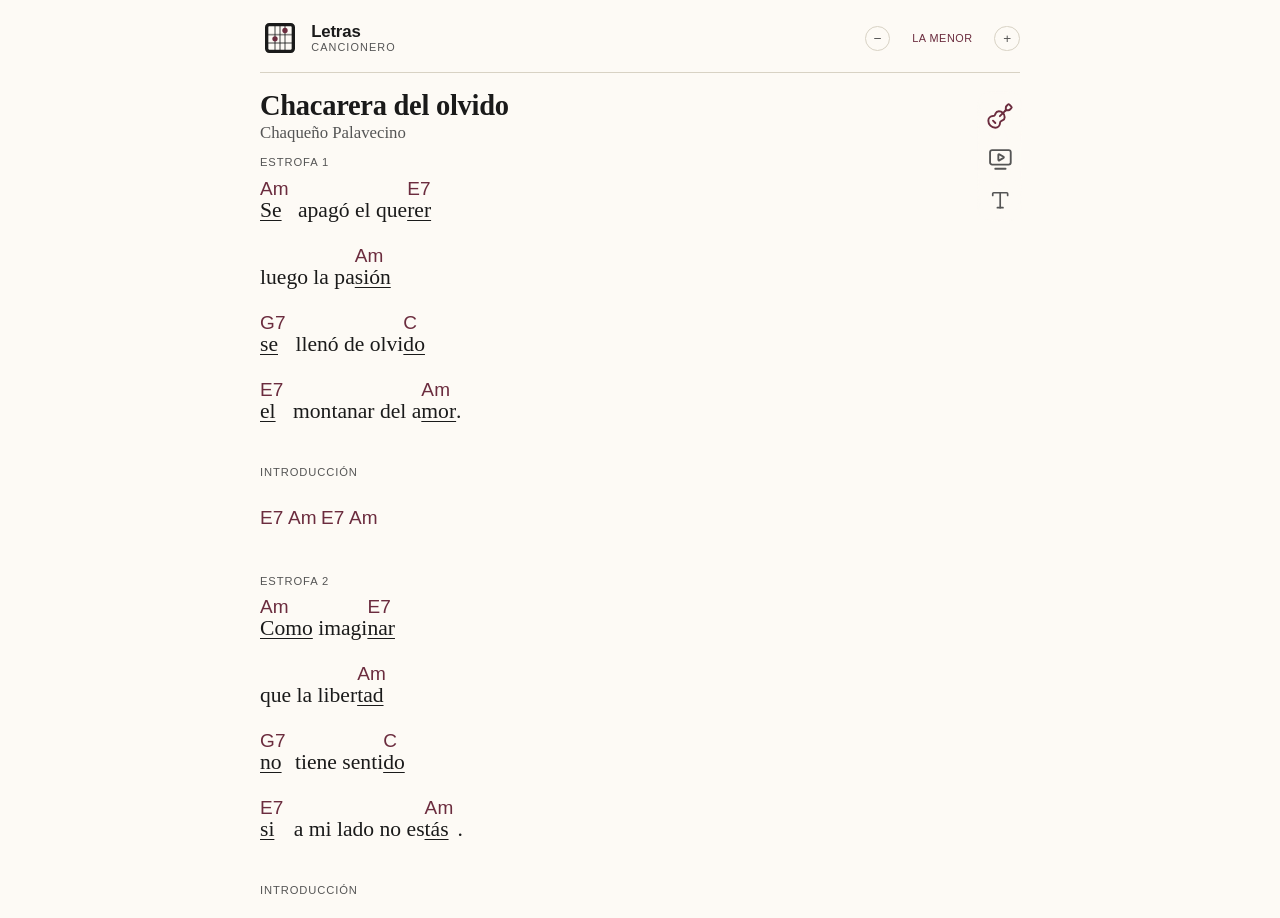
==== commit 58d8d573: "PWA icon" ====
--- a/songs/chacarera-del-olvido.html
+++ b/songs/chacarera-del-olvido.html
@@ -4,6 +4,11 @@
   <meta charset="UTF-8">
   <meta name="viewport" content="width=device-width, initial-scale=1.0">
   <title>Chacarera del olvido · Letras</title>
+  <meta name="theme-color" content="#fdfaf5">
+  <meta name="apple-mobile-web-app-title" content="Cancionero">
+  <link rel="icon" href="../assets/icon.svg" type="image/svg+xml">
+  <link rel="apple-touch-icon" href="../assets/apple-touch-icon.png">
+  <link rel="manifest" href="../manifest.webmanifest">
   <link rel="stylesheet" href="../assets/site.css">
   <script src="../assets/vendor/svguitar.umd.js" defer></script>
   <script src="../assets/chords-db.js" defer></script>
--- a/assets/site.css
+++ b/assets/site.css
@@ -182,8 +182,12 @@
 .song-titlebar {
   position: relative;
   margin: 0 0 0.2rem;
-  min-height: 2.7rem;
   z-index: 7;
+}
+
+.song-heading {
+  min-width: 0;
+  padding-right: 2.8rem;
 }
 
 .song-titlebar h1 {
@@ -191,26 +195,61 @@
   font-size: 1.5em;
 }
 
+.song-titlebar .lead {
+  margin: 0.1rem 0 0;
+}
+
 .song-controls {
   position: absolute;
   top: 0;
-  right: -0.5rem;
+  right: -0.18rem;
   display: inline-flex;
   flex-direction: column;
   align-items: center;
   gap: 0.25rem;
-  width: 2.9rem;
+  width: auto;
+  padding: 0.18rem 0.08rem;
+  border-radius: 14px;
+  background: transparent;
+  isolation: isolate;
   z-index: 6;
+}
+
+.song-controls::before {
+  content: "";
+  position: absolute;
+  inset: 0;
+  border-radius: inherit;
+  background: color-mix(in srgb, var(--paper) 5%, transparent);
+  backdrop-filter: blur(1.5px) saturate(0.95);
+  -webkit-backdrop-filter: blur(1.5px) saturate(0.95);
+  mask-image: radial-gradient(
+    ellipse at center,
+    rgba(0, 0, 0, 0.9) 0%,
+    rgba(0, 0, 0, 0.8) 48%,
+    rgba(0, 0, 0, 0.35) 78%,
+    transparent 100%
+  );
+  -webkit-mask-image: radial-gradient(
+    ellipse at center,
+    rgba(0, 0, 0, 0.9) 0%,
+    rgba(0, 0, 0, 0.8) 48%,
+    rgba(0, 0, 0, 0.35) 78%,
+    transparent 100%
+  );
+  z-index: -1;
+  pointer-events: none;
 }
 
 .teleprompter-slot {
   position: relative;
   width: 2.7rem;
-  height: 2.3rem;
+  min-height: 2.3rem;
   flex: 0 0 2.3rem;
   display: inline-flex;
-  align-items: center;
-  justify-content: center;
+  flex-direction: column;
+  align-items: center;
+  justify-content: flex-start;
 }
 
 .chord-toggle {
@@ -290,6 +329,122 @@
   outline: none;
 }
 
+.teleprompter-speed {
+  position: relative;
+  width: 0.8rem;
+  height: 6.25rem;
+  margin-top: 0.95rem;
+  display: block;
+  opacity: 0;
+  transform: translateY(-0.25rem);
+  animation: teleprompter-speed-fade-in 180ms ease forwards;
+}
+
+.teleprompter-speed__rail {
+  position: absolute;
+  inset: 0;
+  margin: auto;
+  width: 0.12rem;
+  height: 100%;
+  border-radius: 999px;
+  background: color-mix(in srgb, var(--ink-soft) 32%, transparent);
+}
+
+.teleprompter-speed[hidden] {
+  display: none;
+}
+
+.teleprompter-speed__input {
+  appearance: none;
+  -webkit-appearance: none;
+  position: absolute;
+  top: 50%;
+  left: 50%;
+  width: 6.25rem;
+  height: 0.8rem;
+  margin: 0;
+  background: transparent;
+  cursor: ns-resize;
+  transform: translate(-50%, -50%) rotate(-90deg);
+}
+
+.teleprompter-speed__input:focus {
+  outline: none;
+}
+
+.teleprompter-speed__input::-webkit-slider-runnable-track {
+  width: 100%;
+  height: 0.12rem;
+  border-radius: 999px;
+  background: transparent;
+}
+
+.teleprompter-speed__input::-webkit-slider-thumb {
+  -webkit-appearance: none;
+  appearance: none;
+  width: 0.78rem;
+  height: 0.78rem;
+  margin-top: -0.33rem;
+  border: none;
+  border-radius: 999px;
+  background: var(--accent);
+  box-shadow: 0 0 0 1px color-mix(in srgb, var(--paper) 92%, transparent);
+}
+
+.teleprompter-speed__input::-moz-range-track {
+  width: 100%;
+  height: 0.12rem;
+  border: none;
+  border-radius: 999px;
+  background: transparent;
+}
+
+.teleprompter-speed__input::-moz-range-thumb {
+  width: 0.78rem;
+  height: 0.78rem;
+  border: none;
+  border-radius: 999px;
+  background: var(--accent);
+  box-shadow: 0 0 0 1px color-mix(in srgb, var(--paper) 92%, transparent);
+}
+
+.teleprompter-speed__input::-moz-range-progress {
+  background: transparent;
+}
+
+.teleprompter-speed__input::-ms-track {
+  width: 100%;
+  height: 0.12rem;
+  border-color: transparent;
+  color: transparent;
+  background: transparent;
+}
+
+.teleprompter-speed__input::-ms-thumb {
+  width: 0.78rem;
+  height: 0.78rem;
+  border: none;
+  border-radius: 999px;
+  background: var(--accent);
+}
+
+.teleprompter-speed__input::-ms-fill-lower,
+.teleprompter-speed__input::-ms-fill-upper {
+  background: transparent;
+}
+
+@keyframes teleprompter-speed-fade-in {
+  from {
+    opacity: 0;
+    transform: translateY(-0.25rem);
+  }
+
+  to {
+    opacity: 1;
+    transform: translateY(0);
+  }
+}
+
 .text-size-toggle {
   appearance: none;
   background: transparent;
@@ -329,7 +484,6 @@
   position: absolute;
   top: 100%;
   right: 0;
-  margin-top: 0.4rem;
   min-width: 8rem;
   padding: 0.55rem 0.6rem 0.65rem;
   border: 1px solid var(--rule);
@@ -439,6 +593,7 @@
   opacity: 0;
   visibility: hidden;
   pointer-events: none;
+  animation: none;
   transition:
     opacity 180ms ease,
     visibility 0s linear 180ms;
@@ -448,18 +603,19 @@
   z-index: 20;
 }
 
-body.teleprompter-active .song-controls .teleprompter-toggle {
+body.teleprompter-active .song-controls .teleprompter-slot {
   position: fixed;
   top: var(--teleprompter-float-top);
   left: var(--teleprompter-float-left);
   width: var(--teleprompter-float-width);
-  height: var(--teleprompter-float-height);
+  min-height: calc(var(--teleprompter-float-height) + 7.2rem);
   margin: 0;
-  border-radius: 999px;
-  background: color-mix(in srgb, var(--paper) 84%, transparent);
-  backdrop-filter: blur(6px);
-  box-shadow: 0 2px 10px rgba(0, 0, 0, 0.08);
+  padding: 0;
   z-index: 21;
+}
+
+body.teleprompter-active .song-controls .teleprompter-toggle {
+  flex: 0 0 auto;
 }
 
 .chord-toggle.is-pulsing,
@@ -637,7 +793,7 @@
 .toc {
   list-style: none;
   padding: 0;
-  margin: 1.5rem 0;
+  margin: 2rem 0;
 }
 .toc li {
   border-bottom: 1px solid var(--rule);
@@ -738,11 +894,11 @@
   }
 
   .song-titlebar {
-    min-height: 2.5rem;
+    min-height: 0;
   }
 
   .song-controls {
-    right: -0.6rem;
+    right: -0.08rem;
   }
 
   .text-size-panel {
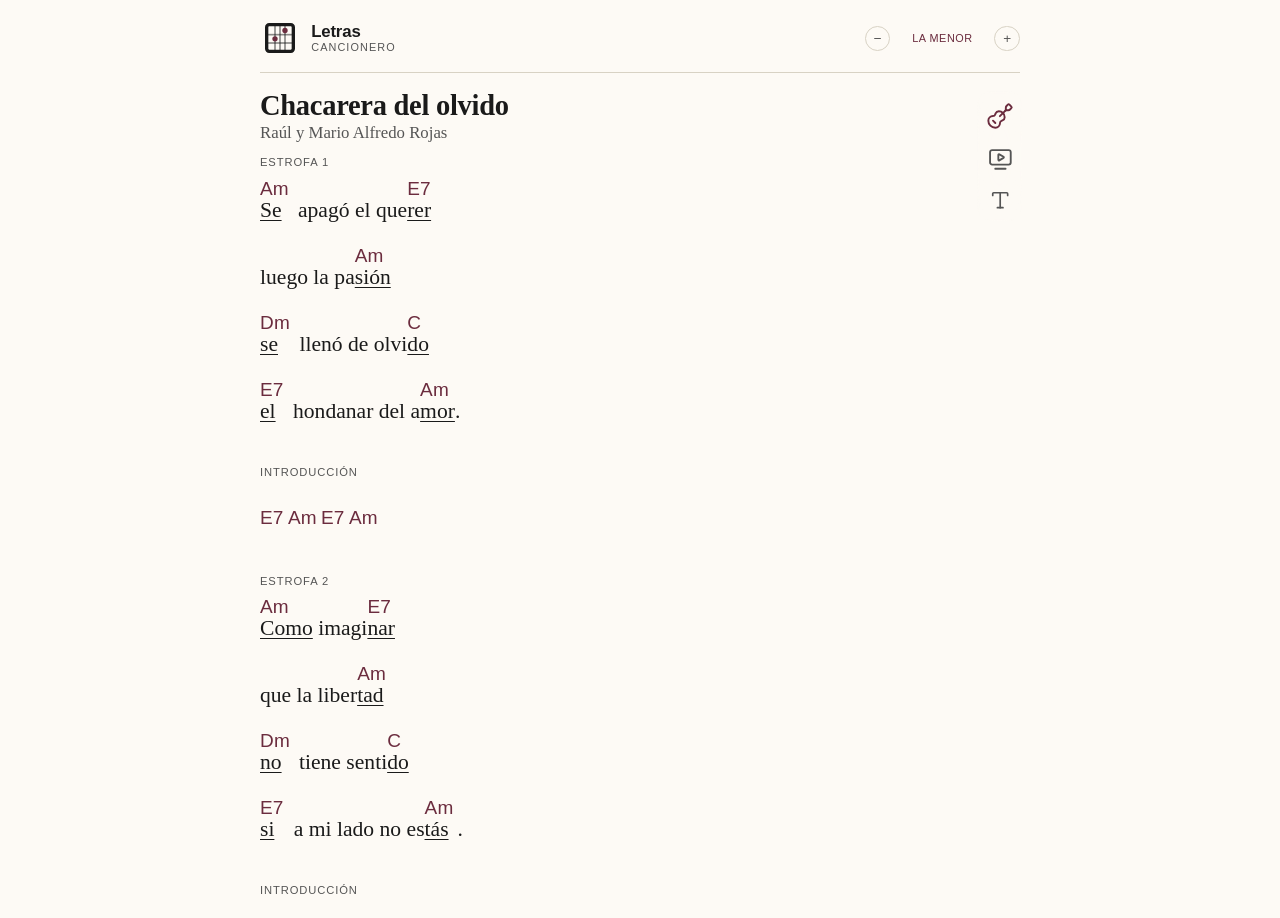
==== commit 3397f4ff: "PWAS Icon" ====
--- a/songs/chacarera-del-olvido.html
+++ b/songs/chacarera-del-olvido.html
@@ -1,42 +1,41 @@
-<!DOCTYPE html>
+<!doctype html>
 <html lang="es">
-<head>
-  <meta charset="UTF-8">
-  <meta name="viewport" content="width=device-width, initial-scale=1.0">
-  <title>Chacarera del olvido · Letras</title>
-  <meta name="theme-color" content="#fdfaf5">
-  <meta name="apple-mobile-web-app-title" content="Cancionero">
-  <link rel="icon" href="../assets/icon.svg" type="image/svg+xml">
-  <link rel="apple-touch-icon" href="../assets/apple-touch-icon.png">
-  <link rel="manifest" href="../manifest.webmanifest">
-  <link rel="stylesheet" href="../assets/site.css">
-  <script src="../assets/vendor/svguitar.umd.js" defer></script>
-  <script src="../assets/chords-db.js" defer></script>
-  <script src="../assets/chord-modal.js" defer></script>
-  <script src="../assets/song-sheet.js" defer></script>
-</head>
-<body>
+  <head>
+    <meta charset="UTF-8" />
+    <meta name="viewport" content="width=device-width, initial-scale=1.0" />
+    <title>Chacarera del olvido · Letras</title>
+    <meta name="theme-color" content="#fdfaf5" />
+    <meta name="apple-mobile-web-app-title" content="Cancionero" />
+    <link rel="icon" href="../assets/icon.svg" type="image/svg+xml" />
+    <link rel="apple-touch-icon" href="../assets/apple-touch-icon.png" />
+    <link rel="manifest" href="../manifest.webmanifest" />
+    <link rel="stylesheet" href="../assets/site.css" />
+    <script src="../assets/vendor/svguitar.umd.js" defer></script>
+    <script src="../assets/chords-db.js" defer></script>
+    <script src="../assets/chord-modal.js" defer></script>
+    <script src="../assets/song-sheet.js" defer></script>
+  </head>
+  <body>
+    <header class="site-header">
+      <a class="brand" href="../index.html" title="Volver al índice">
+        <svg class="logo" viewBox="0 0 48 48" aria-hidden="true">
+          <rect class="frame" x="8" y="8" width="32" height="32" rx="3" />
+          <line class="string" x1="18" y1="8" x2="18" y2="40" />
+          <line class="string" x1="24" y1="8" x2="24" y2="40" />
+          <line class="string" x1="30" y1="8" x2="30" y2="40" />
+          <line class="string" x1="8" y1="20" x2="40" y2="20" />
+          <line class="string" x1="8" y1="30" x2="40" y2="30" />
+          <circle class="dot" cx="18" cy="25" r="3.2" />
+          <circle class="dot" cx="30" cy="15" r="3.2" />
+        </svg>
+        <span class="wordmark">Letras<small>cancionero</small></span>
+      </a>
+    </header>
 
-<header class="site-header">
-  <a class="brand" href="../index.html" title="Volver al índice">
-    <svg class="logo" viewBox="0 0 48 48" aria-hidden="true">
-      <rect class="frame" x="8" y="8" width="32" height="32" rx="3"/>
-      <line class="string" x1="18" y1="8" x2="18" y2="40"/>
-      <line class="string" x1="24" y1="8" x2="24" y2="40"/>
-      <line class="string" x1="30" y1="8" x2="30" y2="40"/>
-      <line class="string" x1="8" y1="20" x2="40" y2="20"/>
-      <line class="string" x1="8" y1="30" x2="40" y2="30"/>
-      <circle class="dot" cx="18" cy="25" r="3.2"/>
-      <circle class="dot" cx="30" cy="15" r="3.2"/>
-    </svg>
-    <span class="wordmark">Letras<small>cancionero</small></span>
-  </a>
-</header>
+    <h1>Chacarera del olvido</h1>
+    <p class="lead">Raúl y Mario Alfredo Rojas</p>
 
-<h1>Chacarera del olvido</h1>
-<p class="lead">Chaqueño Palavecino</p>
-
-<!-- Letra auditada contra la versión 3 en Am de Cifra Club:
+    <!-- Letra auditada contra la versión 3 en Am de Cifra Club:
      https://www.cifraclub.com/chaqueno-palavecino/chacarera-del-olvido/wttpkk.html
      Las estrofas y estribillos quedaron reubicados carácter a carácter según
      las columnas de esa fuente. La línea "hayas pagado mi amor" figura como
@@ -44,88 +43,152 @@
      consistencia con el resto de la canción y con la otra versión pública de
      la misma página. Las introducciones instrumentales se conservan aparte.
      Acordes usados: Am, E7, G7, C, Dm. -->
-<song-sheet data-key="La menor">
-<div class="letra">
-  <p class="estrofa">
-    <span class="seccion">Estrofa 1</span>
-    <span class="sobre"><span class="c">Am</span>Se</span> apagó el que<span class="sobre"><span class="c">E7</span>rer</span><br>
-    luego la pa<span class="sobre"><span class="c">Am</span>sión</span><br>
-    <span class="sobre"><span class="c">G7</span>se</span> llenó de olvi<span class="sobre"><span class="c">C</span>do</span><br>
-    <span class="sobre"><span class="c">E7</span>el</span> montanar del a<span class="sobre"><span class="c">Am</span>mor</span>.
-  </p>
-  <p class="estrofa">
-    <span class="seccion">Introducción</span>
-    <span class="sobre"><span class="c">E7</span></span><span class="sobre"><span class="c">Am</span></span><span class="sobre"><span class="c">E7</span></span><span class="sobre"><span class="c">Am</span></span>
-  </p>
-  <p class="estrofa">
-    <span class="seccion">Estrofa 2</span>
-    <span class="sobre"><span class="c">Am</span>Como</span> imagi<span class="sobre"><span class="c">E7</span>nar</span><br>
-    que la liber<span class="sobre"><span class="c">Am</span>tad</span><br>
-    <span class="sobre"><span class="c">G7</span>no</span> tiene senti<span class="sobre"><span class="c">C</span>do</span><br>
-    <span class="sobre"><span class="c">E7</span>si</span> a mi lado no es<span class="sobre"><span class="c">Am</span>tás</span>.
-  </p>
-  <p class="estrofa">
-    <span class="seccion">Introducción</span>
-    <span class="sobre"><span class="c">E7</span></span><span class="sobre"><span class="c">Am</span></span><span class="sobre"><span class="c">E7</span></span><span class="sobre"><span class="c">Am</span></span>
-  </p>
-  <p class="estrofa">
-    <span class="seccion">Estrofa 3</span>
-    <span class="sobre"><span class="c">Am</span>Cuando</span> caiga el <span class="sobre"><span class="c">E7</span>sol</span><br>
-    al atarde<span class="sobre"><span class="c">Am</span>cer</span><br>
-    <span class="sobre"><span class="c">G7</span>echaré</span> de me<span class="sobre"><span class="c">C</span>nos</span><br>
-    <span class="sobre"><span class="c">E7</span>el</span> calor de tu <span class="sobre"><span class="c">Am</span>piel</span>.
-  </p>
-  <p class="estrofa">
-    <span class="seccion">Estribillo</span>
-    <span class="sobre"><span class="c">G7</span>Llevaré</span> en mi pe<span class="sobre"><span class="c">C</span>cho</span><br>
-    <span class="sobre"><span class="c">G7</span>todo</span> lo vivi<span class="sobre"><span class="c">C</span>do</span><br>
-    <span class="sobre"><span class="c">Dm</span>y</span> aunque con olvi<span class="sobre"><span class="c">Am</span>do</span><br>
-    <span class="sobre"><span class="c">E7</span>hayas</span> pagado mi a<span class="sobre"><span class="c">Am</span>mor</span>.
-  </p>
-  <p class="estrofa">
-    <span class="seccion">Introducción</span>
-    <span class="sobre"><span class="c">E7</span></span><span class="sobre"><span class="c">Am</span></span><span class="sobre"><span class="c">E7</span></span><span class="sobre"><span class="c">Am</span></span>
-  </p>
-  <p class="estrofa">
-    <span class="seccion">Estrofa 4</span>
-    <span class="sobre"><span class="c">Am</span>Intenté</span> olvi<span class="sobre"><span class="c">E7</span>dar</span><br>
-    todo entre los <span class="sobre"><span class="c">Am</span>dos</span><br>
-    <span class="sobre"><span class="c">G7</span>pero</span> no se ta<span class="sobre"><span class="c">C</span>pa</span><br>
-    <span class="sobre"><span class="c">E7</span>con</span> las manos el <span class="sobre"><span class="c">Am</span>sol</span>.
-  </p>
-  <p class="estrofa">
-    <span class="seccion">Introducción</span>
-    <span class="sobre"><span class="c">E7</span></span><span class="sobre"><span class="c">Am</span></span><span class="sobre"><span class="c">E7</span></span><span class="sobre"><span class="c">Am</span></span>
-  </p>
-  <p class="estrofa">
-    <span class="seccion">Estrofa 5</span>
-    <span class="sobre"><span class="c">Am</span>Late</span> cora<span class="sobre"><span class="c">E7</span>zón</span><br>
-    no calles tu <span class="sobre"><span class="c">Am</span>voz</span><br>
-    <span class="sobre"><span class="c">G7</span>largo</span> es el cami<span class="sobre"><span class="c">C</span>no</span><br>
-    <span class="sobre"><span class="c">E7</span>pa'l</span> que carga un do<span class="sobre"><span class="c">Am</span>lor</span>.
-  </p>
-  <p class="estrofa">
-    <span class="seccion">Introducción</span>
-    <span class="sobre"><span class="c">E7</span></span><span class="sobre"><span class="c">Am</span></span><span class="sobre"><span class="c">E7</span></span><span class="sobre"><span class="c">Am</span></span>
-  </p>
-  <p class="estrofa">
-    <span class="seccion">Estrofa 6</span>
-    <span class="sobre"><span class="c">Am</span>Sueños</span> de un a<span class="sobre"><span class="c">E7</span>mor</span><br>
-    vivimos los <span class="sobre"><span class="c">Am</span>dos</span><br>
-    <span class="sobre"><span class="c">G7</span>ya</span> se ha vuelto pol<span class="sobre"><span class="c">C</span>vo</span><br>
-    <span class="sobre"><span class="c">E7</span>dentro</span> del cora<span class="sobre"><span class="c">Am</span>zón</span>.
-  </p>
-  <p class="estrofa">
-    <span class="seccion">Estribillo</span>
-    <span class="sobre"><span class="c">G7</span>Llevaré</span> en mi pe<span class="sobre"><span class="c">C</span>cho</span><br>
-    <span class="sobre"><span class="c">G7</span>todo</span> lo vivi<span class="sobre"><span class="c">C</span>do</span><br>
-    <span class="sobre"><span class="c">Dm</span>y</span> aunque con olvi<span class="sobre"><span class="c">Am</span>do</span><br>
-    <span class="sobre"><span class="c">E7</span>hayas</span> pagado mi a<span class="sobre"><span class="c">Am</span>mor</span>.
-  </p>
-</div>
-</song-sheet>
+    <song-sheet data-key="La menor">
+      <div class="letra">
+        <p class="estrofa">
+          <span class="seccion">Estrofa 1</span>
+          <span class="sobre"><span class="c">Am</span>Se</span> apagó el
+          que<span class="sobre"><span class="c">E7</span>rer</span><br />
+          luego la pa<span class="sobre"><span class="c">Am</span>sión</span
+          ><br />
+          <span class="sobre"><span class="c">Dm</span>se</span> llenó de
+          olvi<span class="sobre"><span class="c">C</span>do</span><br />
+          <span class="sobre"><span class="c">E7</span>el</span> hondanar del
+          a<span class="sobre"><span class="c">Am</span>mor</span>.
+        </p>
+        <p class="estrofa">
+          <span class="seccion">Introducción</span>
+          <span class="sobre"><span class="c">E7</span></span
+          ><span class="sobre"><span class="c">Am</span></span
+          ><span class="sobre"><span class="c">E7</span></span
+          ><span class="sobre"><span class="c">Am</span></span>
+        </p>
+        <p class="estrofa">
+          <span class="seccion">Estrofa 2</span>
+          <span class="sobre"><span class="c">Am</span>Como</span> imagi<span
+            class="sobre"
+            ><span class="c">E7</span>nar</span
+          ><br />
+          que la liber<span class="sobre"><span class="c">Am</span>tad</span
+          ><br />
+          <span class="sobre"><span class="c">Dm</span>no</span> tiene
+          senti<span class="sobre"><span class="c">C</span>do</span><br />
+          <span class="sobre"><span class="c">E7</span>si</span> a mi lado no
+          es<span class="sobre"><span class="c">Am</span>tás</span>.
+        </p>
+        <p class="estrofa">
+          <span class="seccion">Introducción</span>
+          <span class="sobre"><span class="c">E7</span></span
+          ><span class="sobre"><span class="c">Am</span></span
+          ><span class="sobre"><span class="c">E7</span></span
+          ><span class="sobre"><span class="c">Am</span></span>
+        </p>
+        <p class="estrofa">
+          <span class="seccion">Estrofa 3</span>
+          <span class="sobre"><span class="c">Am</span>Cuando</span> caiga el
+          <span class="sobre"><span class="c">E7</span>sol</span><br />
+          al atarde<span class="sobre"><span class="c">Am</span>cer</span><br />
+          <span class="sobre"><span class="c">Dm</span>echaré</span> de me<span
+            class="sobre"
+            ><span class="c">C</span>nos</span
+          ><br />
+          <span class="sobre"><span class="c">E7</span>el</span> calor de tu
+          <span class="sobre"><span class="c">Am</span>piel</span>.
+        </p>
+        <p class="estrofa">
+          <span class="seccion">Estribillo</span>
+          <span class="sobre"><span class="c">G7</span>Llevaré</span> en mi
+          pe<span class="sobre"><span class="c">C</span>cho</span><br />
+          <span class="sobre"><span class="c">G7</span>todo</span> lo vivi<span
+            class="sobre"
+            ><span class="c">C</span>do</span
+          ><br />
+          <span class="sobre"><span class="c">Dm</span>y</span> aunque con
+          olvi<span class="sobre"><span class="c">Am</span>do</span><br />
+          <span class="sobre"><span class="c">E7</span>hayas</span> pagado mi
+          a<span class="sobre"><span class="c">Am</span>mor</span>.
+        </p>
+        <p class="estrofa">
+          <span class="seccion">Introducción</span>
+          <span class="sobre"><span class="c">E7</span></span
+          ><span class="sobre"><span class="c">Am</span></span
+          ><span class="sobre"><span class="c">E7</span></span
+          ><span class="sobre"><span class="c">Am</span></span>
+        </p>
+        <p class="estrofa">
+          <span class="seccion">Estrofa 4</span>
+          <span class="sobre"><span class="c">Am</span>Intenté</span> olvi<span
+            class="sobre"
+            ><span class="c">E7</span>dar</span
+          ><br />
+          todo entre los <span class="sobre"><span class="c">Am</span>dos</span
+          ><br />
+          <span class="sobre"><span class="c">Dm</span>pero</span> no se ta<span
+            class="sobre"
+            ><span class="c">C</span>pa</span
+          ><br />
+          <span class="sobre"><span class="c">E7</span>con</span> las manos el
+          <span class="sobre"><span class="c">Am</span>sol</span>.
+        </p>
+        <p class="estrofa">
+          <span class="seccion">Introducción</span>
+          <span class="sobre"><span class="c">E7</span></span
+          ><span class="sobre"><span class="c">Am</span></span
+          ><span class="sobre"><span class="c">E7</span></span
+          ><span class="sobre"><span class="c">Am</span></span>
+        </p>
+        <p class="estrofa">
+          <span class="seccion">Estrofa 5</span>
+          <span class="sobre"><span class="c">Am</span>Late</span> cora<span
+            class="sobre"
+            ><span class="c">E7</span>zón</span
+          ><br />
+          no calles tu <span class="sobre"><span class="c">Am</span>voz</span
+          ><br />
+          <span class="sobre"><span class="c">Dm</span>largo</span> es el
+          cami<span class="sobre"><span class="c">C</span>no</span><br />
+          <span class="sobre"><span class="c">E7</span>pa'l</span> que carga un
+          do<span class="sobre"><span class="c">Am</span>lor</span>.
+        </p>
+        <p class="estrofa">
+          <span class="seccion">Introducción</span>
+          <span class="sobre"><span class="c">E7</span></span
+          ><span class="sobre"><span class="c">Am</span></span
+          ><span class="sobre"><span class="c">E7</span></span
+          ><span class="sobre"><span class="c">Am</span></span>
+        </p>
+        <p class="estrofa">
+          <span class="seccion">Estrofa 6</span>
+          <span class="sobre"><span class="c">Am</span>Sueños</span> de un
+          a<span class="sobre"><span class="c">E7</span>mor</span><br />
+          vivimos los <span class="sobre"><span class="c">Am</span>dos</span
+          ><br />
+          <span class="sobre"><span class="c">Dm</span>ya</span> se ha vuelto
+          pol<span class="sobre"><span class="c">C</span>vo</span><br />
+          <span class="sobre"><span class="c">E7</span>dentro</span> del
+          cora<span class="sobre"><span class="c">Am</span>zón</span>.
+        </p>
+        <p class="estrofa">
+          <span class="seccion">Estribillo</span>
+          <span class="sobre"><span class="c">G7</span>Llevaré</span> en mi
+          pe<span class="sobre"><span class="c">C</span>cho</span><br />
+          <span class="sobre"><span class="c">G7</span>todo</span> lo vivi<span
+            class="sobre"
+            ><span class="c">C</span>do</span
+          ><br />
+          <span class="sobre"><span class="c">Dm</span>y</span> aunque con
+          olvi<span class="sobre"><span class="c">Am</span>do</span><br />
+          <span class="sobre"><span class="c">E7</span>hayas</span> pagado mi
+          a<span class="sobre"><span class="c">Am</span>mor</span>.
+        </p>
+      </div>
+    </song-sheet>
 
-<p class="source-link"><a href="https://www.cifraclub.com/chaqueno-palavecino/chacarera-del-olvido/">Ver fuente</a></p>
-
-</body>
+    <p class="source-link">
+      <a
+        href="https://www.cifraclub.com/chaqueno-palavecino/chacarera-del-olvido/"
+        >Ver fuente</a
+      >
+    </p>
+  </body>
 </html>
--- a/assets/site.css
+++ b/assets/site.css
@@ -329,6 +329,13 @@
   outline: none;
 }
 
+.teleprompter-toggle.is-zero,
+.teleprompter-toggle.is-zero:hover,
+.teleprompter-toggle.is-zero:focus-visible,
+.teleprompter-toggle.is-zero[aria-pressed="true"] {
+  color: #111;
+}
+
 .teleprompter-speed {
   position: relative;
   width: 0.8rem;
@@ -338,6 +345,10 @@
   opacity: 0;
   transform: translateY(-0.25rem);
   animation: teleprompter-speed-fade-in 180ms ease forwards;
+}
+
+.teleprompter-speed.is-zero .teleprompter-speed__rail {
+  background: rgba(17, 17, 17, 0.4);
 }
 
 .teleprompter-speed__rail {
@@ -391,6 +402,10 @@
   box-shadow: 0 0 0 1px color-mix(in srgb, var(--paper) 92%, transparent);
 }
 
+.teleprompter-speed.is-zero .teleprompter-speed__input::-webkit-slider-thumb {
+  background: #111;
+}
+
 .teleprompter-speed__input::-moz-range-track {
   width: 100%;
   height: 0.12rem;
@@ -408,6 +423,10 @@
   box-shadow: 0 0 0 1px color-mix(in srgb, var(--paper) 92%, transparent);
 }
 
+.teleprompter-speed.is-zero .teleprompter-speed__input::-moz-range-thumb {
+  background: #111;
+}
+
 .teleprompter-speed__input::-moz-range-progress {
   background: transparent;
 }
@@ -426,6 +445,10 @@
   border: none;
   border-radius: 999px;
   background: var(--accent);
+}
+
+.teleprompter-speed.is-zero .teleprompter-speed__input::-ms-thumb {
+  background: #111;
 }
 
 .teleprompter-speed__input::-ms-fill-lower,
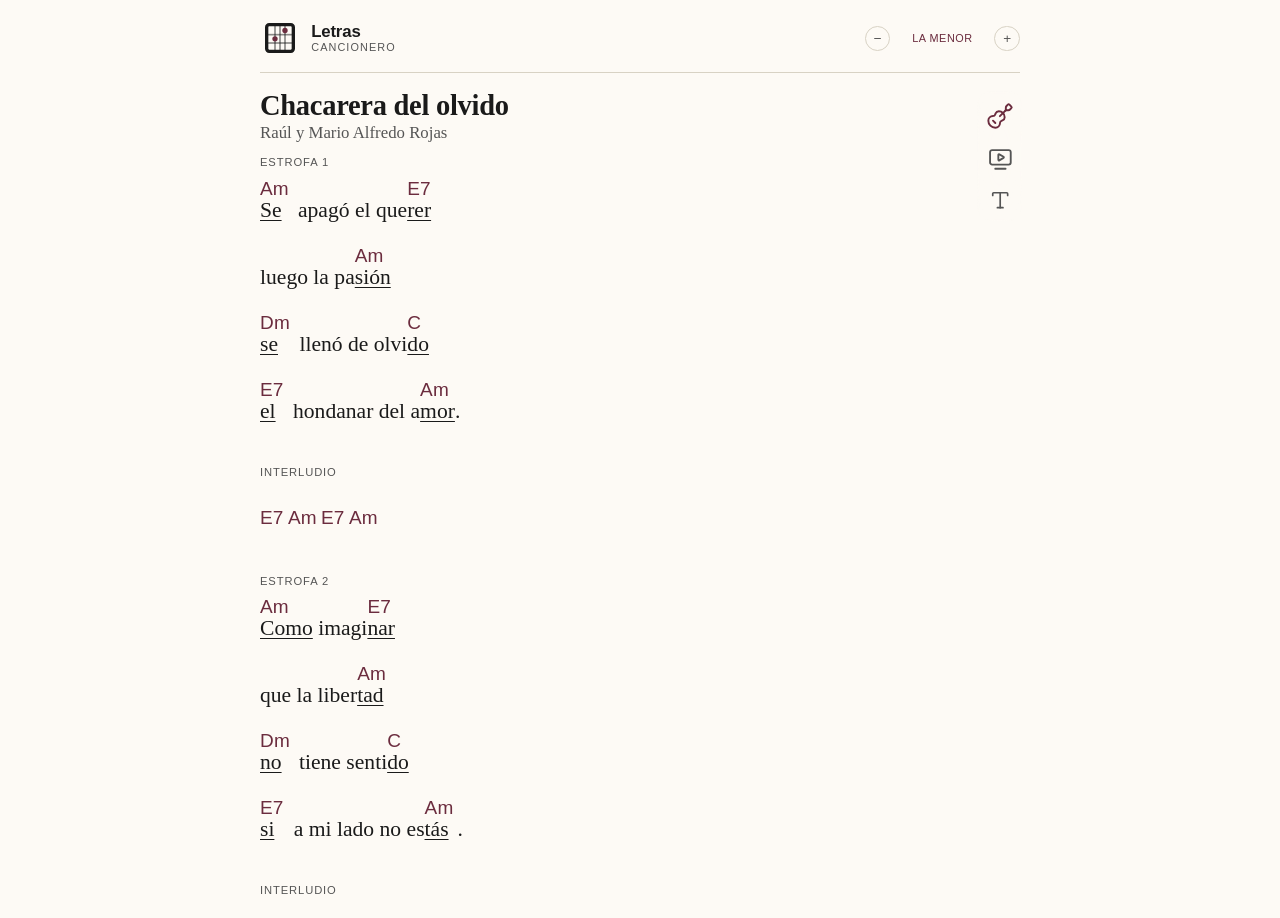
==== commit ca07762c: "Min fixes" ====
--- a/songs/chacarera-del-olvido.html
+++ b/songs/chacarera-del-olvido.html
@@ -57,7 +57,7 @@
           a<span class="sobre"><span class="c">Am</span>mor</span>.
         </p>
         <p class="estrofa">
-          <span class="seccion">Introducción</span>
+          <span class="seccion">Interludio</span>
           <span class="sobre"><span class="c">E7</span></span
           ><span class="sobre"><span class="c">Am</span></span
           ><span class="sobre"><span class="c">E7</span></span
@@ -77,7 +77,7 @@
           es<span class="sobre"><span class="c">Am</span>tás</span>.
         </p>
         <p class="estrofa">
-          <span class="seccion">Introducción</span>
+          <span class="seccion">Interludio</span>
           <span class="sobre"><span class="c">E7</span></span
           ><span class="sobre"><span class="c">Am</span></span
           ><span class="sobre"><span class="c">E7</span></span
@@ -109,7 +109,7 @@
           a<span class="sobre"><span class="c">Am</span>mor</span>.
         </p>
         <p class="estrofa">
-          <span class="seccion">Introducción</span>
+          <span class="seccion">Interludio</span>
           <span class="sobre"><span class="c">E7</span></span
           ><span class="sobre"><span class="c">Am</span></span
           ><span class="sobre"><span class="c">E7</span></span
@@ -131,7 +131,7 @@
           <span class="sobre"><span class="c">Am</span>sol</span>.
         </p>
         <p class="estrofa">
-          <span class="seccion">Introducción</span>
+          <span class="seccion">Interludio</span>
           <span class="sobre"><span class="c">E7</span></span
           ><span class="sobre"><span class="c">Am</span></span
           ><span class="sobre"><span class="c">E7</span></span
@@ -151,7 +151,7 @@
           do<span class="sobre"><span class="c">Am</span>lor</span>.
         </p>
         <p class="estrofa">
-          <span class="seccion">Introducción</span>
+          <span class="seccion">Interludio</span>
           <span class="sobre"><span class="c">E7</span></span
           ><span class="sobre"><span class="c">Am</span></span
           ><span class="sobre"><span class="c">E7</span></span
--- a/assets/site.css
+++ b/assets/site.css
@@ -336,6 +336,34 @@
   color: #111;
 }
 
+.teleprompter-countdown {
+  position: fixed;
+  inset: 0;
+  display: grid;
+  place-items: center;
+  font-family: var(--sans);
+  font-size: clamp(5rem, 22vw, 12rem);
+  font-weight: 700;
+  line-height: 1;
+  color: var(--ink);
+  background: color-mix(in srgb, var(--paper) 82%, transparent);
+  opacity: 0;
+  visibility: hidden;
+  pointer-events: none;
+  z-index: 19;
+  transition:
+    opacity 140ms ease,
+    visibility 0s linear 140ms;
+}
+
+.teleprompter-countdown.is-visible {
+  opacity: 1;
+  visibility: visible;
+  transition:
+    opacity 140ms ease,
+    visibility 0s linear 0s;
+}
+
 .teleprompter-speed {
   position: relative;
   width: 0.8rem;
@@ -762,7 +790,7 @@
 .song-scroll-region {
   overflow-y: auto;
   overscroll-behavior: contain;
-  padding: 0 0 1rem;
+  padding: 0 0 calc(1rem + var(--teleprompter-end-padding, 0px));
   position: relative;
 }
 
